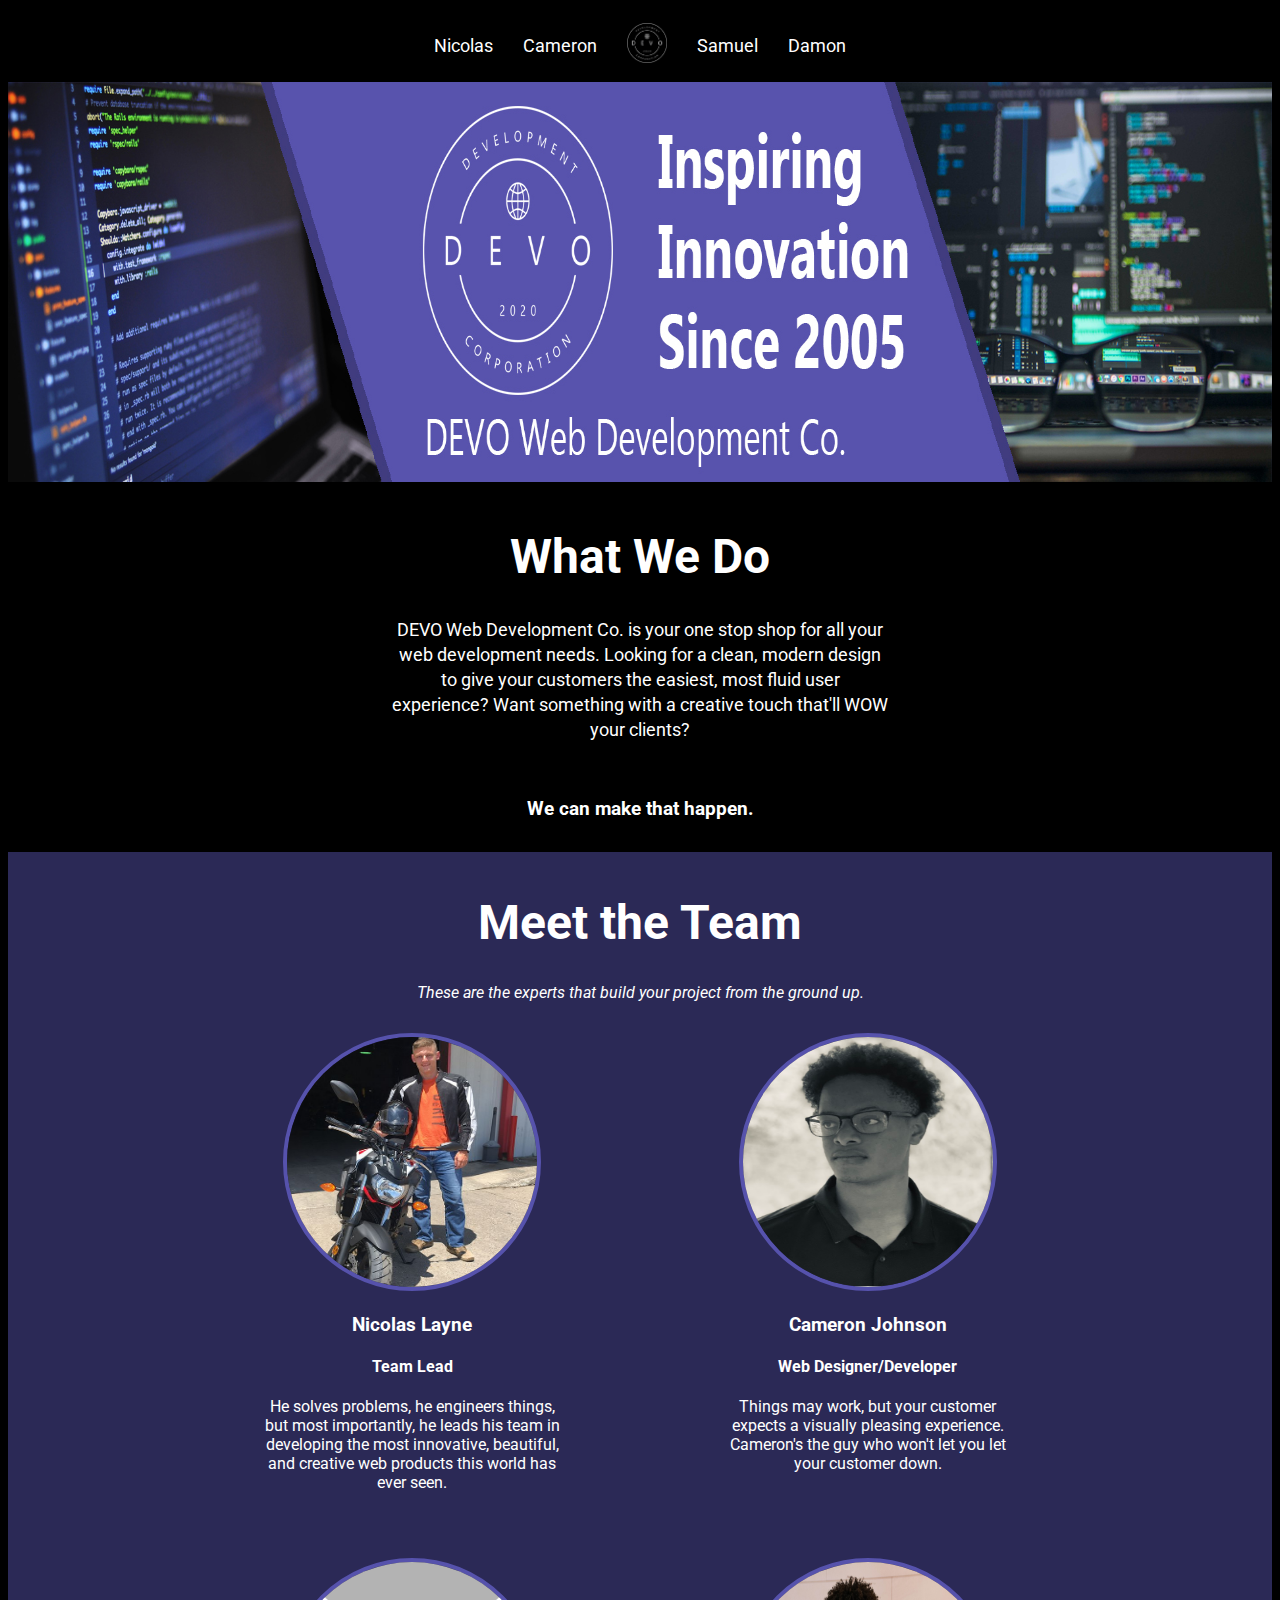
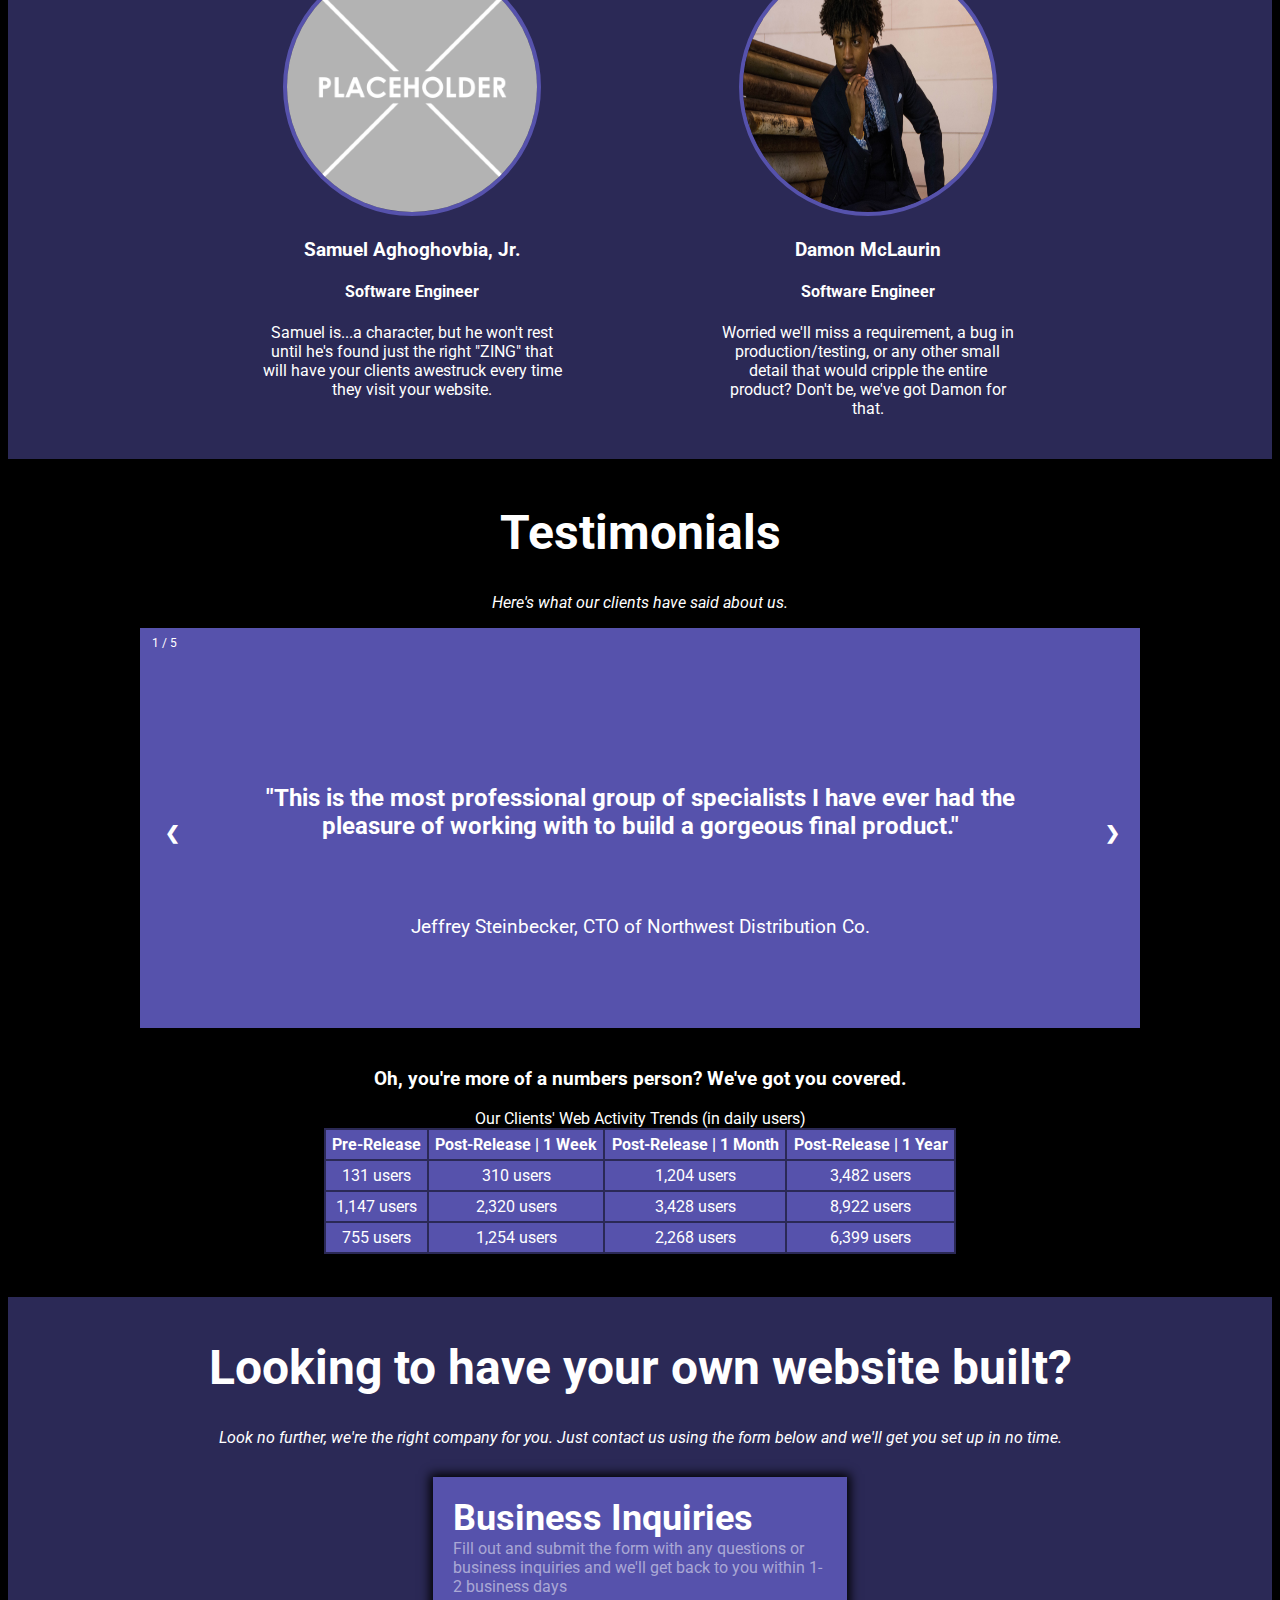
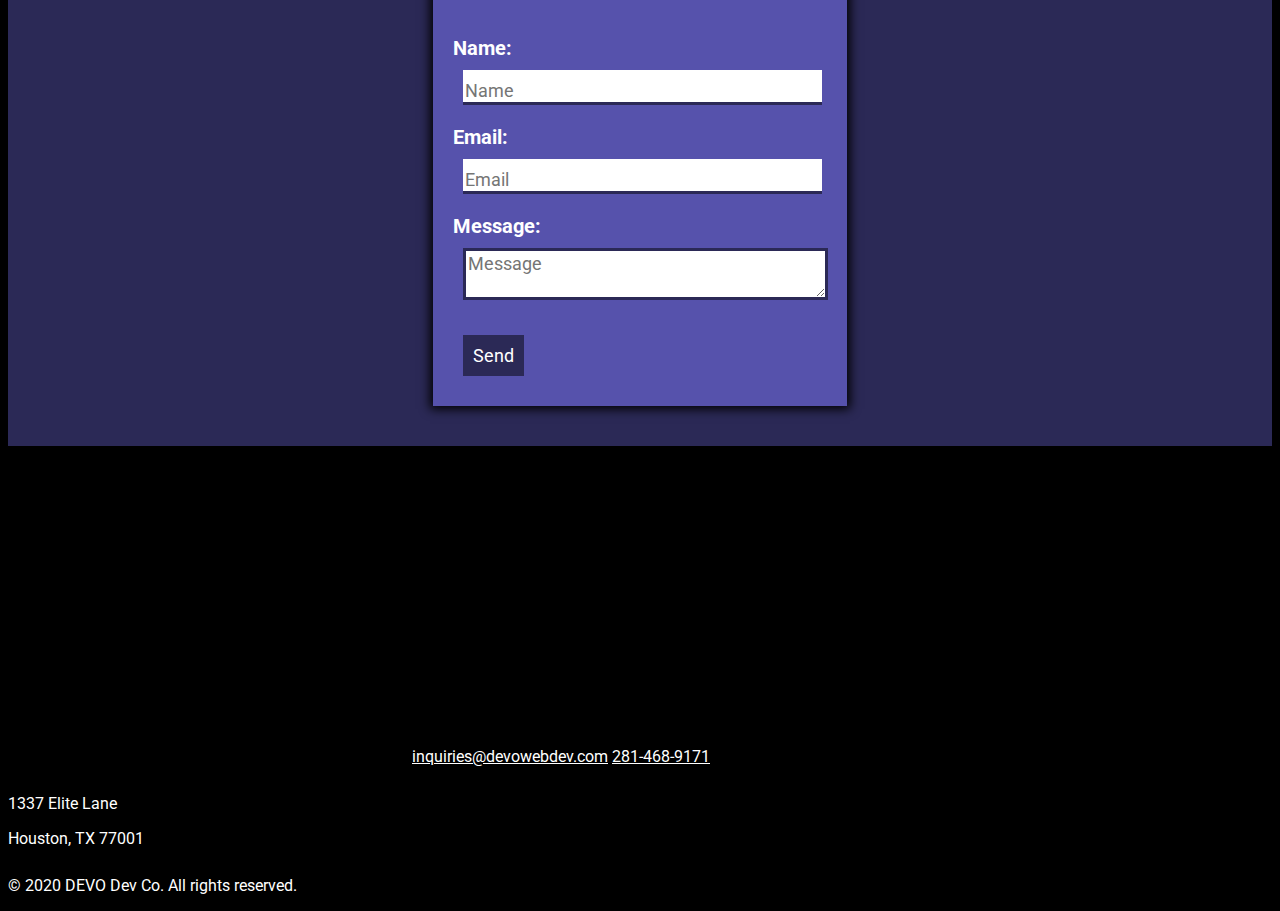
==== index.html @ 8f757e5f "Update index.html" ====
<!DOCTYPE html>
<html lang="en">
<head>
	<title>DEVO Dev Co. | Team 1</title>
	<meta charset="UTF-8">
	<meta name="description" content="Team 1's website">
	<meta name="author" content="Team 1">
	<link rel="icon" href="resources/images/icon16x16.png">
	<meta name="viewport" content="width=device-width, initial-scale=1.0">
	<link href="https://fonts.googleapis.com/css?family=Roboto&display=swap" rel="stylesheet">
	<link rel="stylesheet" href="stylesheets/indexStylesheet.css">
</head>
<body>
	<nav>
		<ul>
			<li><a href="nicsPage.html">Nicolas</a></li>
			<li><a href="cameronsPage.html">Cameron</a></li>
			<li><a href="index.html"><img src="resources/images/devoLogo.png" height="40" alt="Devo Logo"></a></li>
			<li><a href="samuelsPage.html">Samuel</a></li>
			<li><a href="damonsPage.html">Damon</a></li>
		</ul>
	</nav>

	<header>
		<img src="resources/images/header.jpg" height="400" width="100%" alt="Header background image">
	</header>
	
	<div id="aboutUs">
		<h1 class="aboutText">What We Do</h1>
		<p class="aboutText" style="line-height: 25px; font-size: 18px;">DEVO Web Development Co. is your one stop shop for all your web
			development needs. Looking for a clean, modern design to give
			your customers the easiest, most fluid user experience? Want
			something with a creative touch that'll WOW your clients?
		</p>
		<br>
		<h3 class="aboutText">We can make that happen.</h3>
	</div>

	<div id="theTeam">
		<h1>Meet the Team</h1>
		<p><i>These are the experts that build your project from the ground up.</i></p>

		<div id="teamBox">
			<a href="nicsPage.html">
				<div class="teamGroup">
					<img class="teamMemberPic" src="resources/images/nicPic.png" height="250" width="250" alt="Team member photo">
					<h3>Nicolas Layne</h3>
					<h4>Team Lead</h4>
					<p>He solves problems, he engineers things,
						but most importantly, he leads his team
						in developing the most innovative, beautiful,
						and creative web products this world has ever seen.
					</p>
				</div>
			</a>
			<a href="cameronsPage.html">
				<div class="teamGroup">
					<img class="teamMemberPic" src="resources/images/cam.png" height="250" width="250" alt="Team member photo">
					<h3>Cameron Johnson</h3>
					<h4>Web Designer/Developer</h4>
					<p>Things may work, but your customer
						expects a visually pleasing experience.
						Cameron's the guy who won't let you let
						your customer down.
					</p>
				</div>
			</a>
			<a href="samuelsPage.html">
				<div class="teamGroup">
					<img class="teamMemberPic" src="resources/images/placeholderIMG.png" height="250" width="250" alt="Team member photo">
					<h3>Samuel Aghoghovbia, Jr.</h3>
					<h4>Software Engineer</h4>
					<p>Samuel is...a character, but he won't
						rest until he's found just the right
						"ZING" that will have your clients 
						awestruck every time they visit your
						website.
					</p>
				</div>
			</a>
			<a href="damonsPage.html">
				<div class="teamGroup">
					<img class="teamMemberPic" src="resources/images/damonPic.JPG" height="250" width="250" alt="Team member photo">
					<h3>Damon McLaurin</h3>
					<h4>Software Engineer</h4>
					<p>Worried we'll miss a requirement, a bug
						in production/testing, or any other small
						detail that would cripple the entire product? 
						Don't be, we've got Damon for that.
					</p>
				</div>
			</a>
		</div>
	</div>

	<div id="testimonials">
		<h1>Testimonials</h1>
		<p><i>Here's what our clients have said about us.</i></p>

		<div class="slideshow-container">
			<!-- Testimonial Slides -->
			<div class="mySlides fade">
				<div class="numbertext">1 / 5</div> 
				<p class="reviewText">
					"This is the most professional group of
					specialists I have ever had the pleasure of
					working with to build a gorgeous final product."
				</p>
				<h3 class="reviewName">Jeffrey Steinbecker, CTO of Northwest Distribution Co.</h3>
			</div>
		  
			<div class="mySlides fade">
				<div class="numbertext">2 / 5</div>
				<p class="reviewText">
				"It was an absolute pleasure working with them! Our
				new website launch could not have been more successful!"
				</p>
			<h3 class="reviewName">Rebecca Smith, Buc-ee's GM</h3>
			</div>
		  
			<div class="mySlides fade">
				<div class="numbertext">3 / 5</div>
				<p class="reviewText">
					"FACT. This company knows how to build a website better than I know beets, and I know beets."
				</p>
				<h3 class="reviewName">Dwight Schrute, Assistant to the Regional Manager @ Dunder Mifflin</h3>
			</div>

			<div class="mySlides fade">
				<div class="numbertext">4 / 5</div>
				<p class="reviewText">
					"They were able to capture the true spirit and essence of my
					restaurant and transfer that into my website. I could not have
					asked for a better result!"
				</p>
				<h3 class="reviewName">Johnathan Baker, CEO of Ultra Fine Cuisine</h3>
			</div>
		  
			<div class="mySlides fade">
				<div class="numbertext">5 / 5</div>
				<p class="reviewText">
					"The website worked perfectly upon delivery and
					still seems to be charging strong so these guys
					really know what they're doing and could not have
					been more professional and thorough in the development 
					process."
				</p>
				<h3 class="reviewName">Daniel Hightower, Hyper Energy Co. Supervisor</h3>
			</div>

			<!-- Next and previous buttons -->
			<a class="prev" onclick="plusSlides(-1)">&#10094;</a>
			<a class="next" onclick="plusSlides(1)">&#10095;</a>
		</div>

		<h3>Oh, you're more of a numbers person? We've got you covered.</h3>
		<table>
			<caption>Our Clients' Web Activity Trends (in daily users)</caption>
			<tr>
				<th>Pre-Release</th>
				<th>Post-Release | 1 Week</th>
				<th>Post-Release | 1 Month</th>
				<th>Post-Release | 1 Year</th>
			</tr>
			<tr>
				<td>131 users</td>
				<td>310 users</td>
				<td>1,204 users</td>
				<td>3,482 users</td>
			</tr>
			<tr>
				<td>1,147 users</td>
				<td>2,320 users</td>
				<td>3,428 users</td>
				<td>8,922 users</td>
			</tr>
			<tr>
				<td>755 users</td>
				<td>1,254 users</td>
				<td>2,268 users</td>
				<td>6,399 users</td>
			</tr>
		</table>
	</div>

	<div id="busInquiries">
		<h1>Looking to have your own website built?</h1>
		<p><i>Look no further, we're the right company for you. Just
			contact us using the form below and we'll get you set up
			in no time.</i>
		</p>

		<form action="https://formspree.io/xzbabkny" method="POST">
			<h2>Business Inquiries</h2>
			<p>Fill out and submit the form with any questions or business inquiries
				and we'll get back to you within 1-2 business days
			</p>
			<label>Name: <input type="text" id="nameInput" placeholder="Name" name="name"></label>
			<label>Email: <input type="Email" id="emailInput" placeholder="Email" name="_replyto"></label>
			<label>Message: <textarea id="msgInput" placeholder="Message" name="message"></textarea></label>
			<button type="submit" id="submitBn">Send</button>
		</form>
	</div>
	<p><iframe src="https://www.google.com/maps/embed?pb=!1m18!1m12!1m3!1d13853.057059604153!2d-95.37875477396103!3d29.76999926172561!2m3!1f0!2f0!3f0!3m2!1i1024!2i768!4f13.1!3m3!1m2!1s0x8640bf33fe664613%3A0xa4f05f17bbf35a02!2sHouston%2C%20TX!5e0!3m2!1sen!2sus!4v1587263944817!5m2!1sen!2sus" width="400" height="300" frameborder="0" style="border:0;" allowfullscreen="" aria-hidden="false" tabindex="0"></iframe>
	</p?
		

	<footer>
		<a href="mailto:inquiries@devowebdev.com">inquiries@devowebdev.com</a>
		<a href="tel:000-000-000">281-468-9171</a>
		<p style="padding-top: 12px;">1337 Elite Lane</p>
		<p>Houston, TX 77001</p>
		<p style="padding-top: 12px;">© 2020 DEVO Dev Co. All rights reserved.</p>
	</footer>


	<script type="text/javascript" src="testimonialScript.js"></script>
</body>
</html>
---- stylesheets/indexStylesheet.css ----
/* Homepage (index.html) stylesheet */

* {
	font-family: 'Roboto', sans-serif;
	color: white;
}

body {
	background-color: black;
}

h1 {
	font-size: 48px;
}

nav ul {
	list-style-type: none;
	margin: 0;
    padding: 0;
	overflow: hidden;
	display: flex;
  	align-items: center;
  	justify-content: center;
	background-color: black;
	box-shadow: 0 8px 6px -6px black;
}

nav ul li {
	float: left;
	margin: 0;
	padding: 0;
}

nav ul li a {
	display: block;
	text-decoration: none;
    text-align: center;
    color: white;
	padding: 15px;
	margin: 0;
	font-size: 18px;
	transition: 0.2s ease;
}

nav ul li a:hover {
	color: white;
	background-color: #2b2956;
}

#aboutUs {
	padding: 10px;
	text-align: center;
}

.aboutText {
	width: 40%;
	margin-left: auto;
	margin-right: auto;
}

#theTeam {
	padding: 10px;
	text-align: center;
	border-top: 3px solid black;
	background-color: #2b2956;
}

#teamBox {
	display: grid;
	grid-template-columns: auto auto;
	grid-gap: 20px;
	justify-content: space-evenly;
	width: 80%;
	margin-left: auto;
	margin-right: auto;
}

#teamBox a {
	text-decoration: none;
}

.teamGroup {
	padding: 15px;
	width: 300px;
	transition: 0.4s ease;
}

.teamGroup:hover {
	background-color: #5652ac;
	box-shadow: 0 0px 10px 3px black;
}

.teamMemberPic {
	border-radius: 50%;
	border: 4px solid #5652ac;
}

#testimonials {
	padding-top: 10px;
	padding-bottom: 40px;
	text-align: center;
	border-top: 3px solid black;
}

/* Slideshow container */
.slideshow-container {
  position: relative;
  margin: auto;
  box-sizing: border-box;
  max-width: 1000px;
  margin-bottom: 40px;
}

/* Hide the images by default */
.mySlides {
  display: none;
  background-color: #5652ac;
  height: 400px;
  width: 100%;
}

/* Next & previous buttons */
.prev, .next {
  cursor: pointer;
  position: absolute;
  top: 50%;
  left: 0;
  width: 32px;
  margin-top: -22px;
  padding: 16px;
  color: white;
  font-weight: bold;
  font-size: 18px;
  transition: 0.6s ease;
  border-radius: 0 3px 3px 0;
  user-select: none;
}

.next {
  left: 94%;
  border-radius: 3px 0 0 3px;
}

.prev:hover, .next:hover {
  background-color: rgba(0,0,0,0.8);
}

/* Number text (1/5 etc) */
.numbertext {
  font-size: 12px;
  padding: 8px 12px;
  position: absolute;
  top: 0;
}

/* Fading animation */
.fade {
  -webkit-animation-name: fade;
  -webkit-animation-duration: 1.5s;
  animation-name: fade;
  animation-duration: 1.5s;
}

@-webkit-keyframes fade {
  from {opacity: .4}
  to {opacity: 1}
}

@keyframes fade {
  from {opacity: .4}
  to {opacity: 1}
}

.reviewText {
	position: absolute;
	top: 40%;
	left: 50%;
	transform: translate(-50%, -50%);
	font-size: 24px;
	width: 80%;
	font-weight: bold;
}

.reviewName {
	position: absolute;
	top: 70%;
	left: 50%;
	transform: translate(-50%, -50%);
	font-weight: normal;
}

table {
	background-color: #5652ac;
	margin-left: auto;
	margin-right: auto;
	width: 50%;
}

table, th, td {
	border: 2px solid #2b2956;
	border-collapse: collapse;
}

th, td {
	padding: 5px;
}

#busInquiries {
	padding: 10px;
	text-align: center;
	border-top: 3px solid black;
	background-color: #2b2956;
}

form {
	background-color: #5652ac;
	padding: 20px;
	width: 30%;
	margin-right: auto;
	margin-left: auto;
	margin-top: 30px;
	margin-bottom: 30px;
	box-shadow: 0 0px 10px 3px black;
	text-align: left;
}

form h2 {
	font-size: 36px; 
	padding-bottom: 0px;
	margin-bottom: 0px;
	margin-top: 0px;
}

form p {
	padding-top: 0px;
	margin-top: 0px;
	color: #aaa8d5;
	margin-bottom: 40px;
}

label {
	font-weight: bold;
	font-size: 20px;
	color: white;
}

#nameInput {
	border: none;
	border-bottom: 3px solid #2b2956;
	margin: 10px;
	margin-bottom: 20px;
	padding-top: 10px;
	padding-left: 2px;
	font-size: 18px;
	width: 95%;
	color: black;
}


#emailInput {
	border: none;
	border-bottom: 3px solid #2b2956;
	margin: 10px;
	margin-bottom: 20px;
	padding-top: 10px;
	padding-left: 2px;
	font-size: 18px;
	width: 95%;
	color: black;
}

#nameInput:focus, #emailInput:focus {
	border-color: #aaa8d5;
}

#msgInput {
	border: 3px solid #2b2956;
	margin: 10px;
	margin-bottom: 20px;
	resize: vertical;
	width: 95%;
	font-size: 18px;
	color: black;
}

#msgInput:focus {
	border-color: #aaa8d5;
}

#submitBn {
	margin: 10px;
	cursor: pointer;
	border: none;
	background-color: #2b2956;
	padding: 10px;
	font-size: 18px;
	color: white;
}

#submitBn:hover {
	background-color: #aaa8d5;
}

footer {
	background-color: #5652ac;
	text-align: center;
	padding: 10px;
}

footer a {
	text-decoration: none;
	color: white;;
	padding: 10px;
}

footer a:hover {
	color: lightgrey;
}

footer p {
	color: white;
	margin: 0;
	padding: 2px;
}
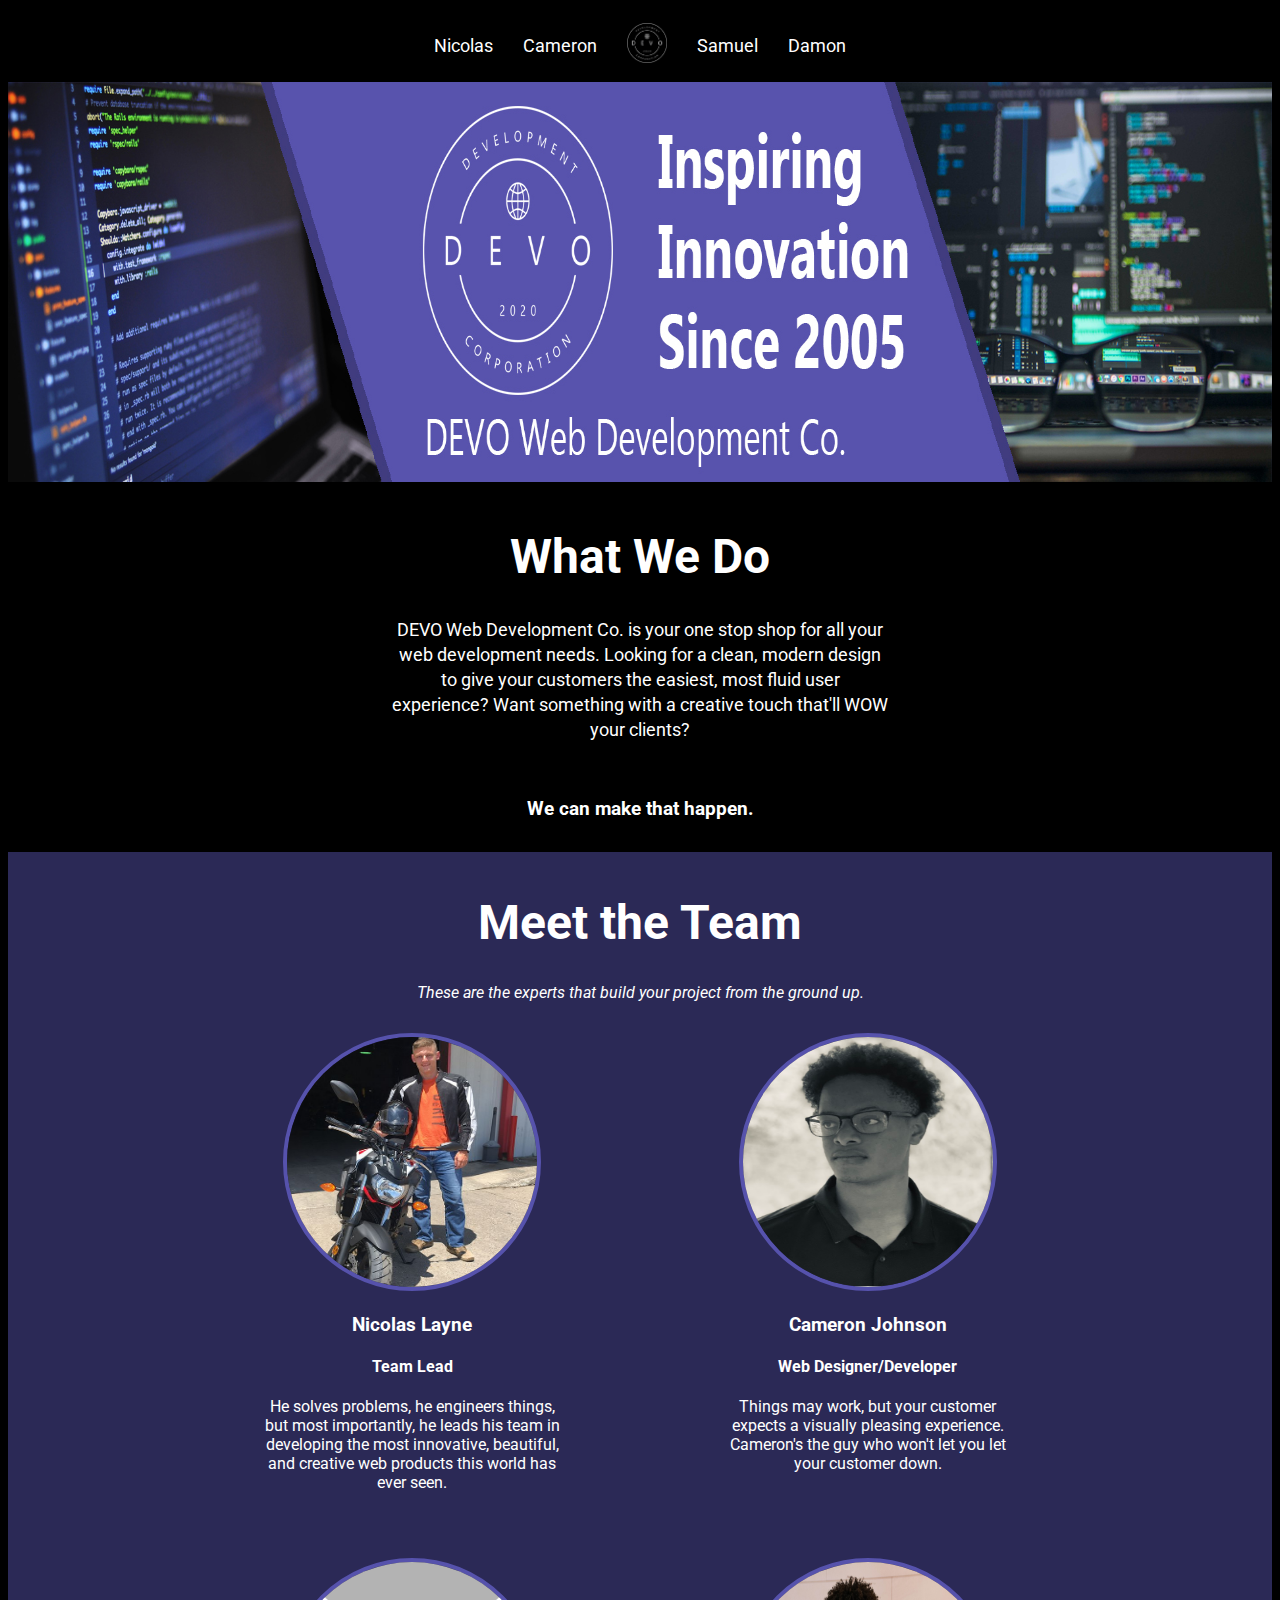
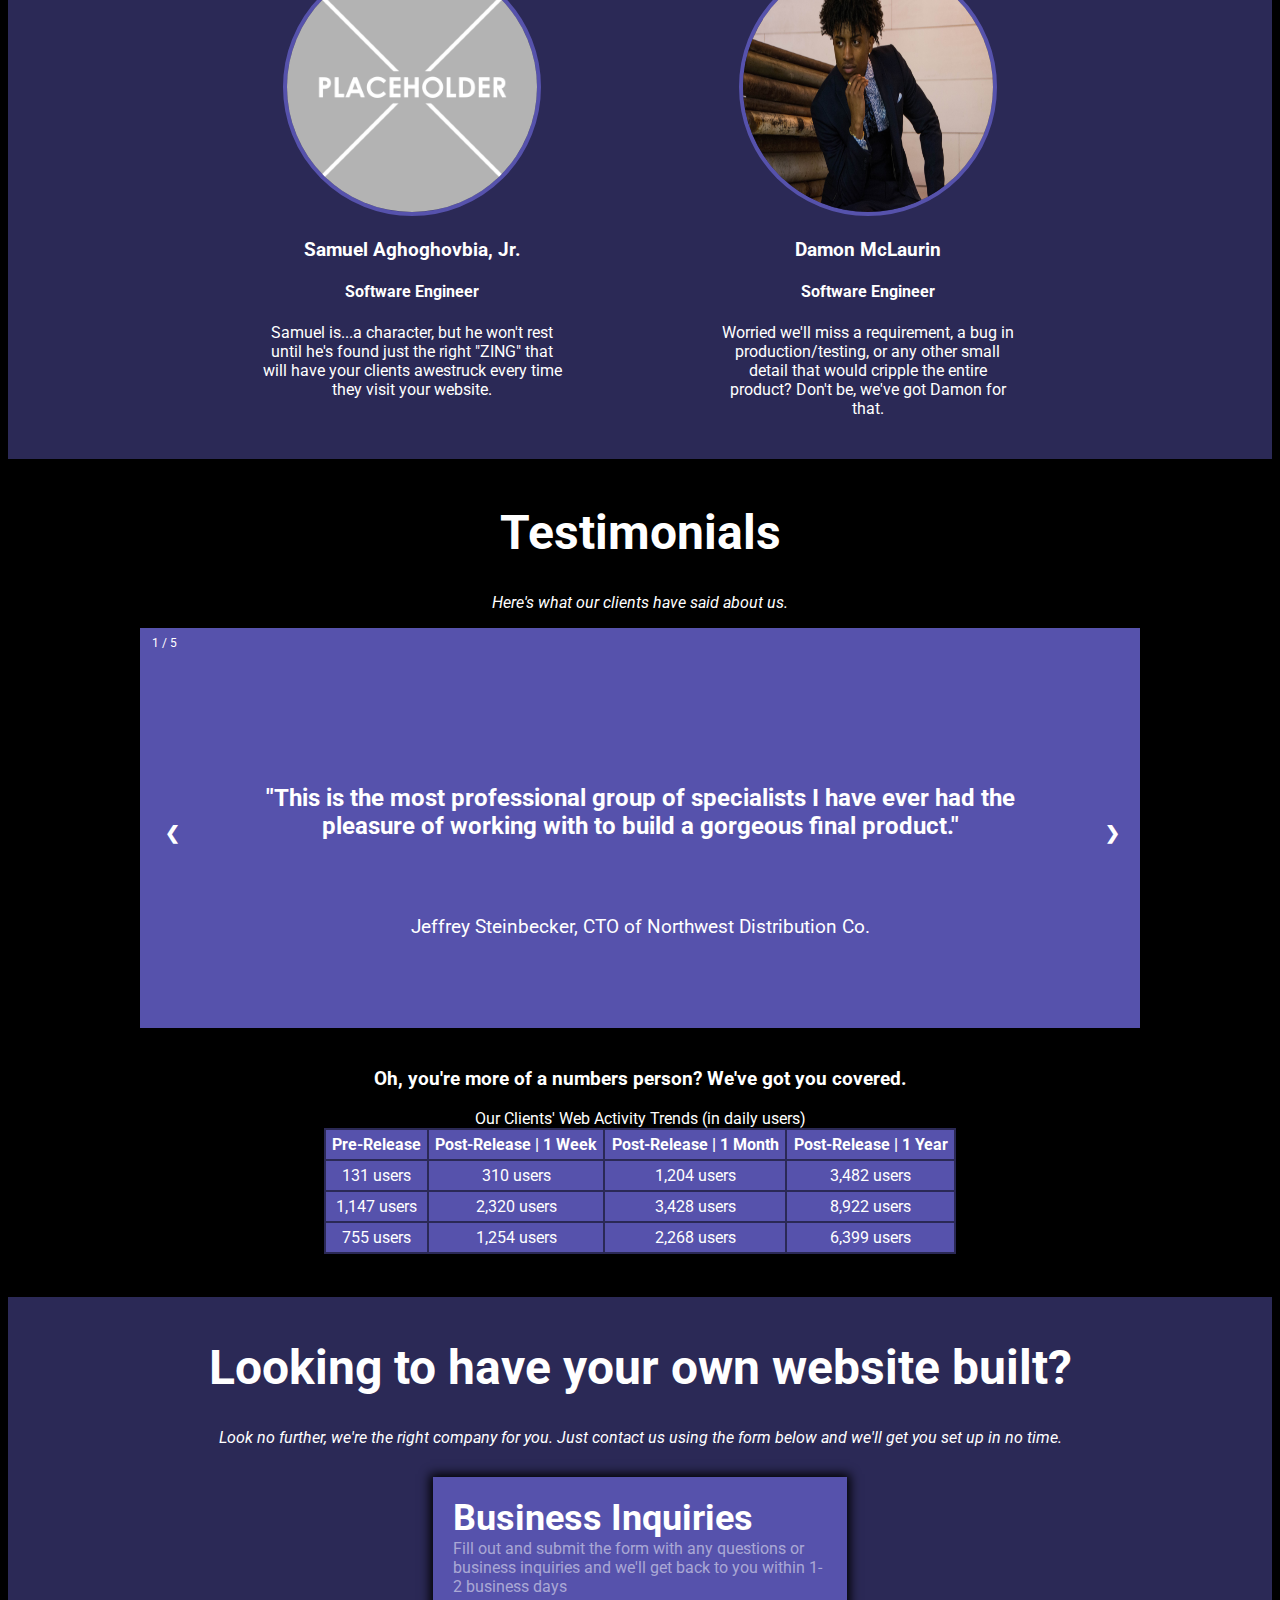
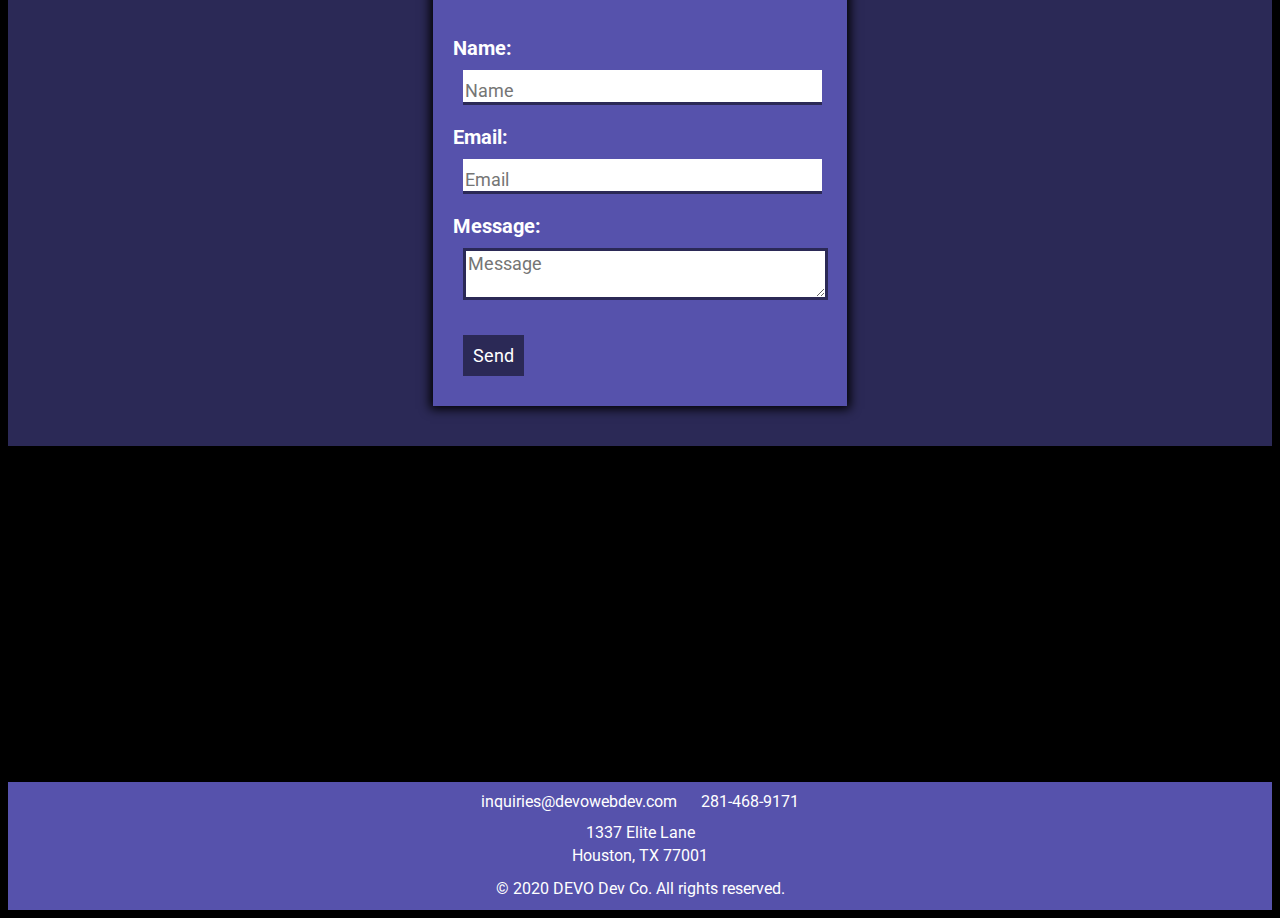
==== commit 66a88396: "Update index.html" ====
--- a/index.html
+++ b/index.html
@@ -201,8 +201,10 @@
 			<button type="submit" id="submitBn">Send</button>
 		</form>
 	</div>
-	<p><iframe src="https://www.google.com/maps/embed?pb=!1m18!1m12!1m3!1d13853.057059604153!2d-95.37875477396103!3d29.76999926172561!2m3!1f0!2f0!3f0!3m2!1i1024!2i768!4f13.1!3m3!1m2!1s0x8640bf33fe664613%3A0xa4f05f17bbf35a02!2sHouston%2C%20TX!5e0!3m2!1sen!2sus!4v1587263944817!5m2!1sen!2sus" width="400" height="300" frameborder="0" style="border:0;" allowfullscreen="" aria-hidden="false" tabindex="0"></iframe>
-	</p?
+	
+	<p>
+		<iframe src="https://www.google.com/maps/embed?pb=!1m18!1m12!1m3!1d13853.057059604153!2d-95.37875477396103!3d29.76999926172561!2m3!1f0!2f0!3f0!3m2!1i1024!2i768!4f13.1!3m3!1m2!1s0x8640bf33fe664613%3A0xa4f05f17bbf35a02!2sHouston%2C%20TX!5e0!3m2!1sen!2sus!4v1587263944817!5m2!1sen!2sus" width="400" height="300" frameborder="0" style="border:0;" allowfullscreen="" aria-hidden="false" tabindex="0"></iframe>
+	</p>
 		
 
 	<footer>
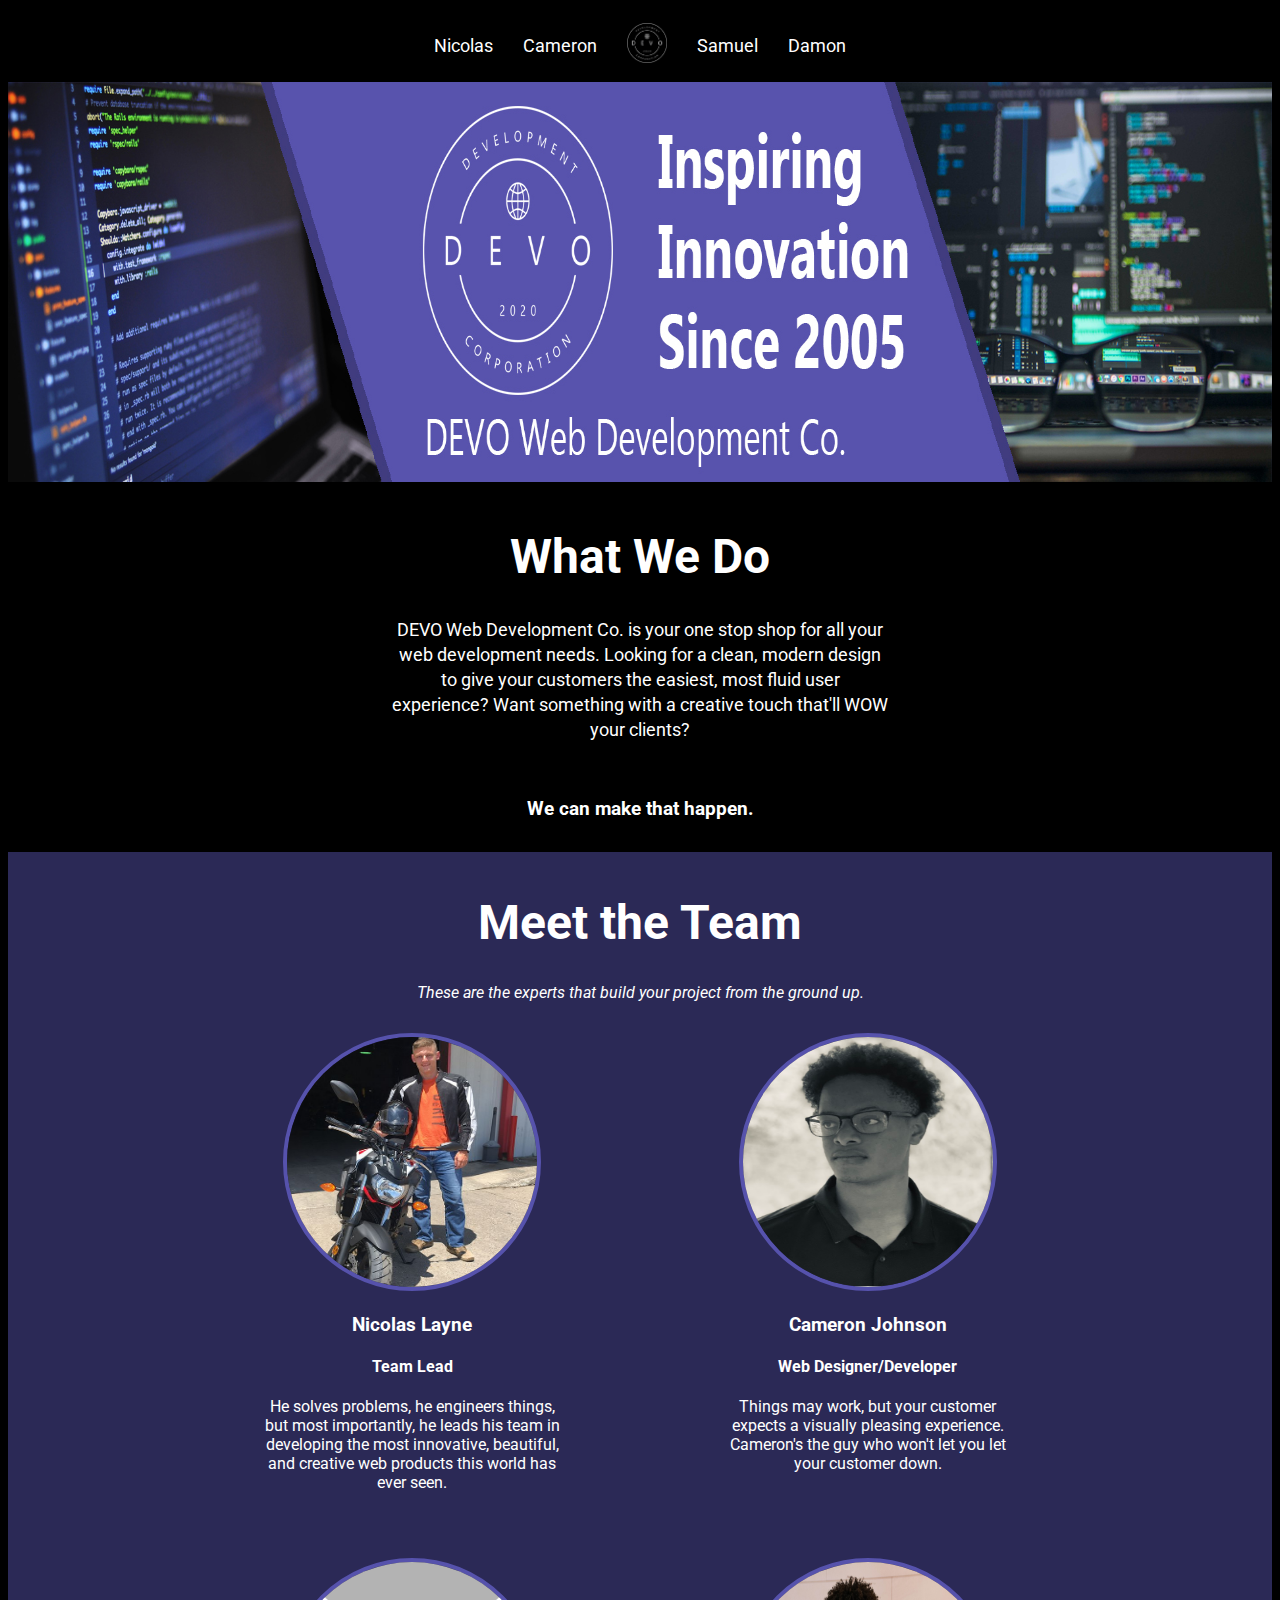
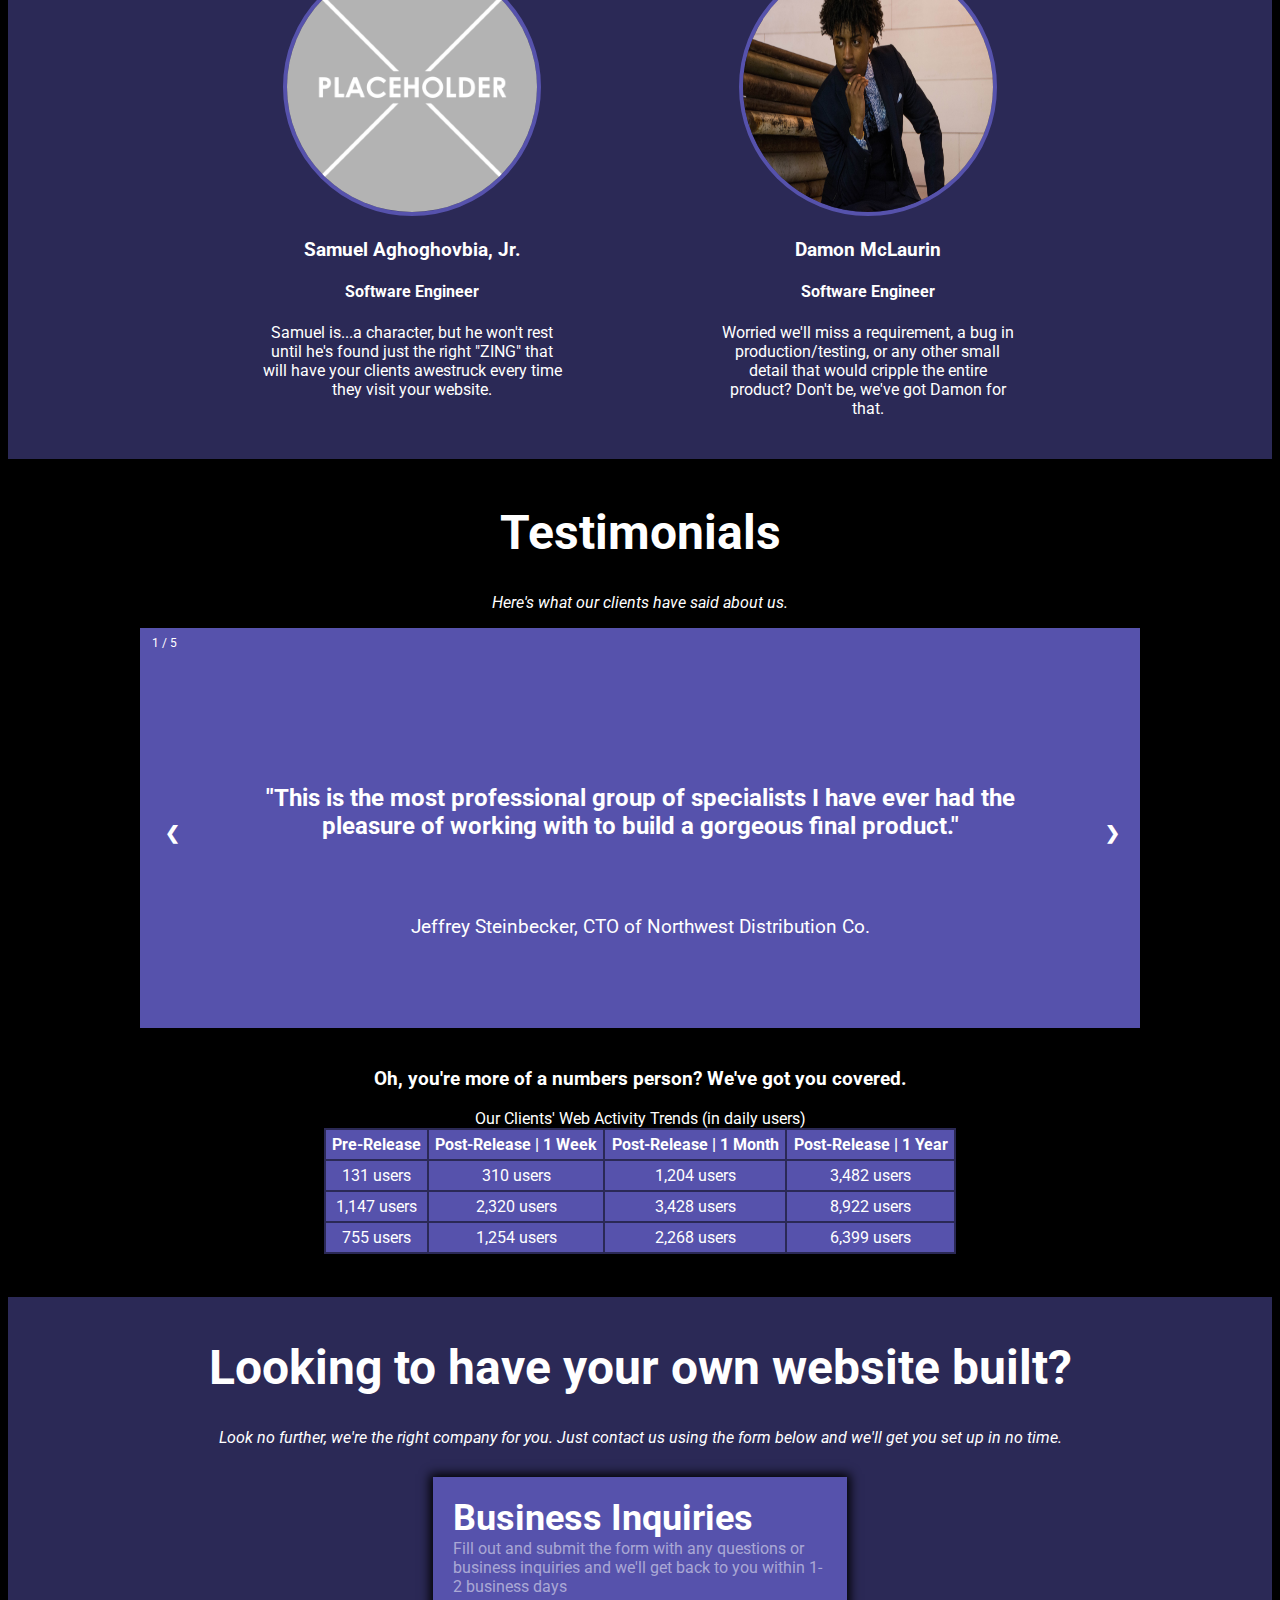
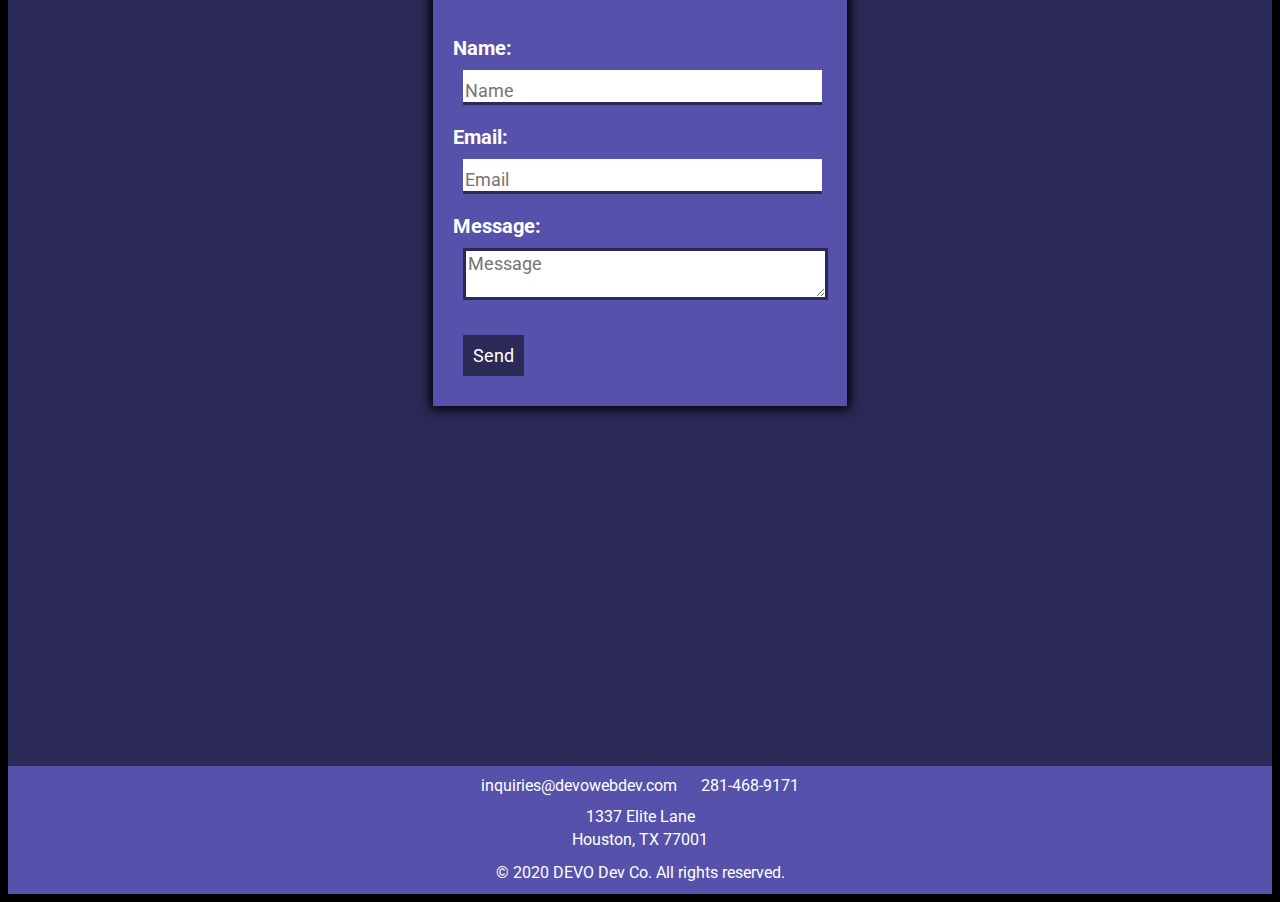
==== commit 3c5e9875: "Update index.html" ====
--- a/index.html
+++ b/index.html
@@ -200,11 +200,12 @@
 			<label>Message: <textarea id="msgInput" placeholder="Message" name="message"></textarea></label>
 			<button type="submit" id="submitBn">Send</button>
 		</form>
-	</div>
-	
 	<p>
 		<iframe src="https://www.google.com/maps/embed?pb=!1m18!1m12!1m3!1d13853.057059604153!2d-95.37875477396103!3d29.76999926172561!2m3!1f0!2f0!3f0!3m2!1i1024!2i768!4f13.1!3m3!1m2!1s0x8640bf33fe664613%3A0xa4f05f17bbf35a02!2sHouston%2C%20TX!5e0!3m2!1sen!2sus!4v1587263944817!5m2!1sen!2sus" width="400" height="300" frameborder="0" style="border:0;" allowfullscreen="" aria-hidden="false" tabindex="0"></iframe>
 	</p>
+	</div>
+	
+	
 		
 
 	<footer>
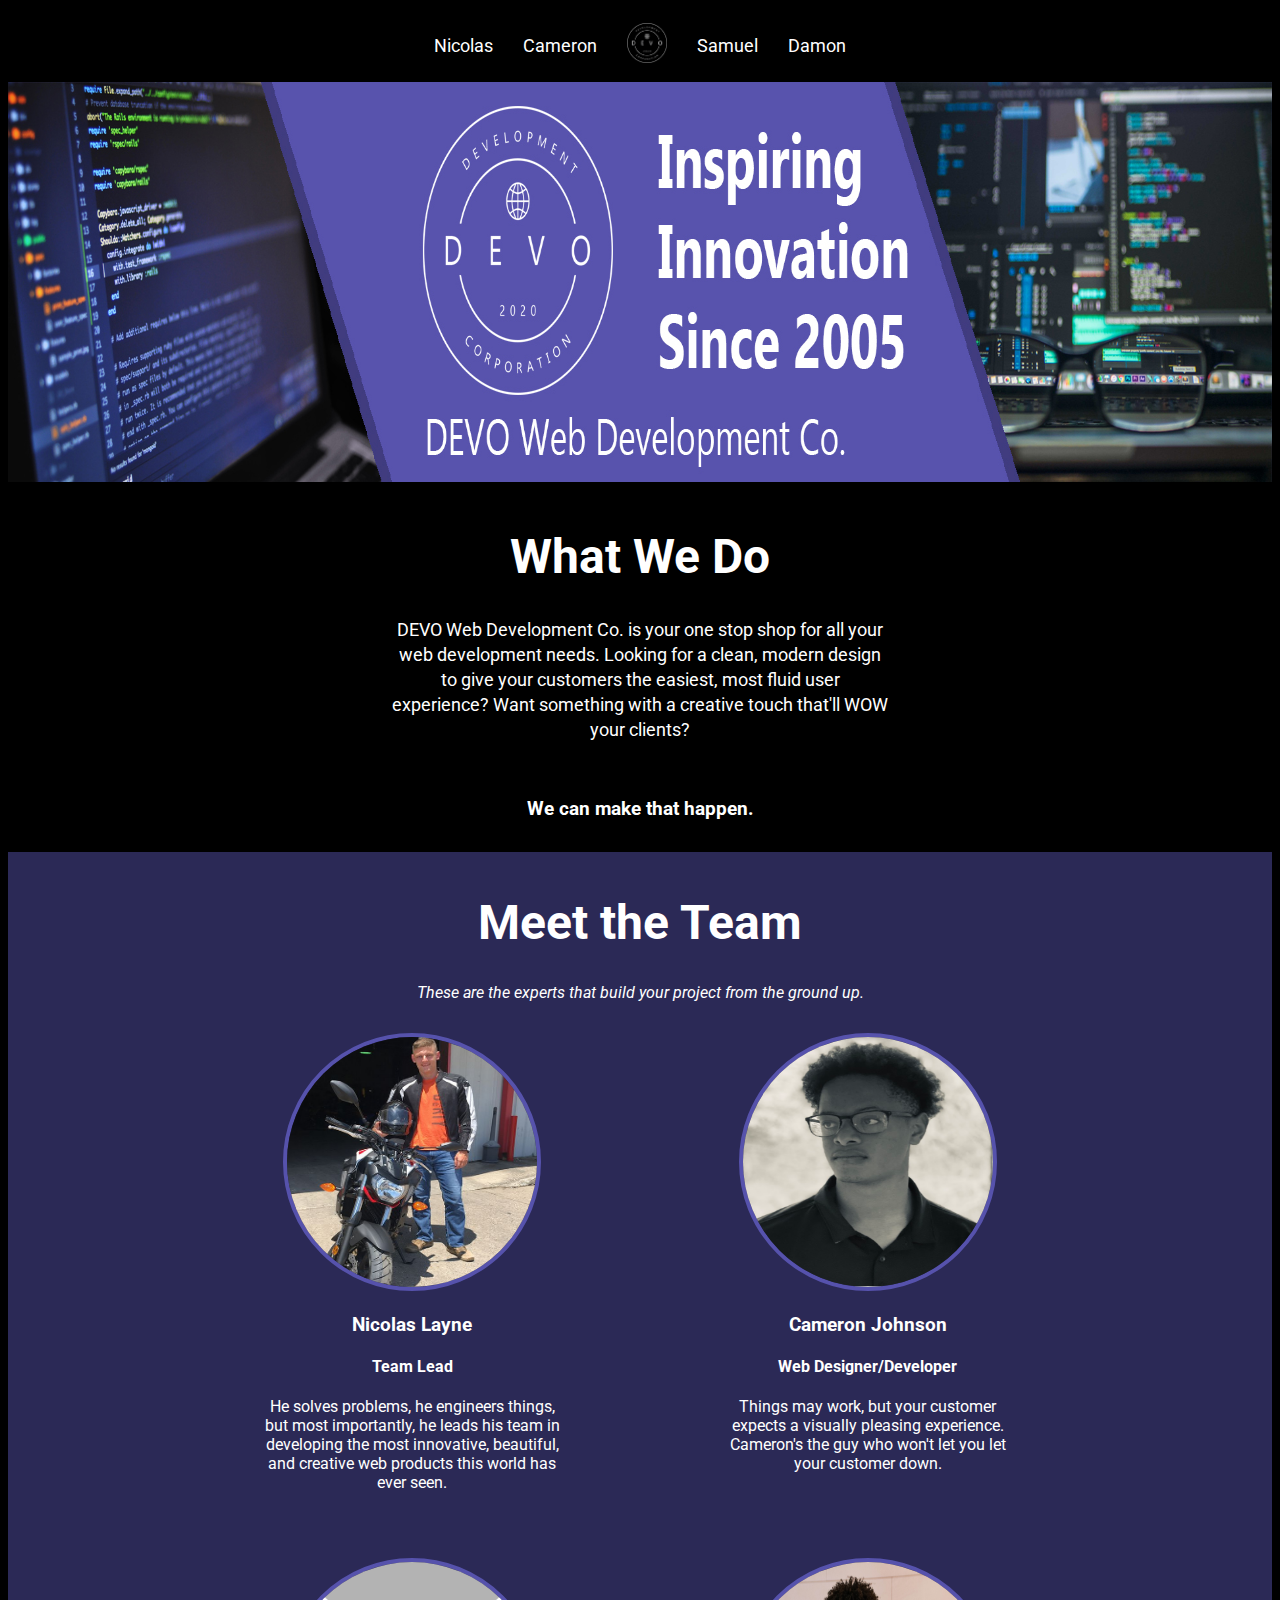
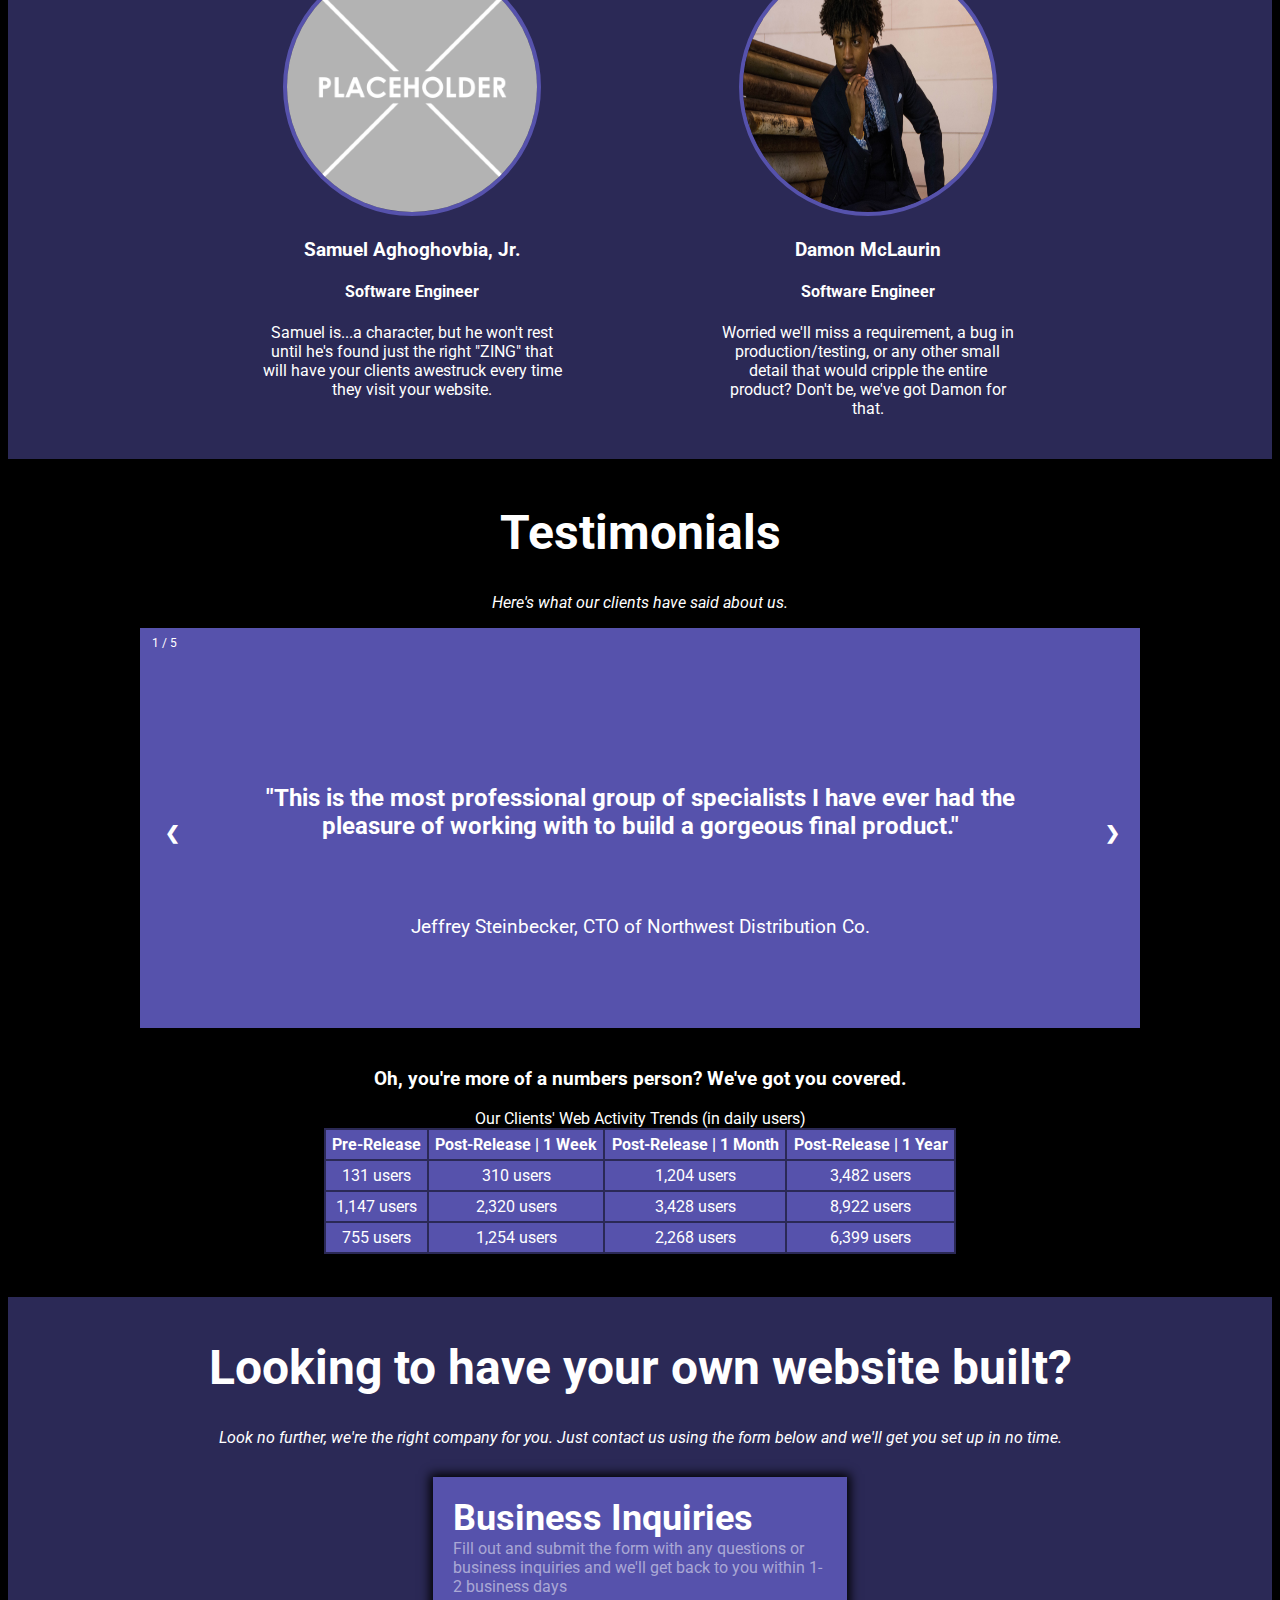
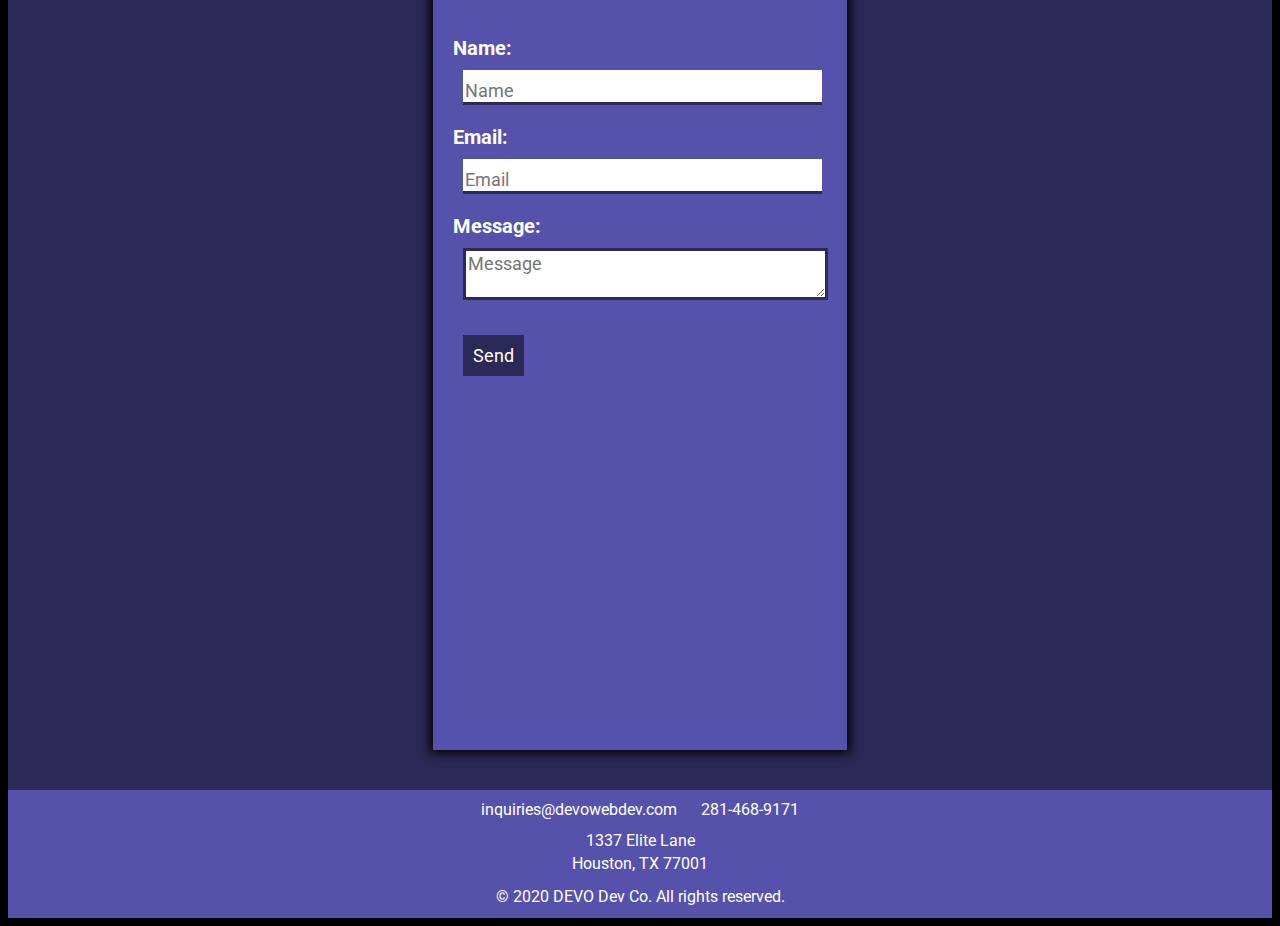
==== commit f81909ba: "Update index.html" ====
--- a/index.html
+++ b/index.html
@@ -199,10 +199,11 @@
 			<label>Email: <input type="Email" id="emailInput" placeholder="Email" name="_replyto"></label>
 			<label>Message: <textarea id="msgInput" placeholder="Message" name="message"></textarea></label>
 			<button type="submit" id="submitBn">Send</button>
+			<p>
+		<iframe src="https://www.google.com/maps/embed?pb=!1m18!1m12!1m3!1d13853.057059604153!2d-95.37875477396103!3d29.76999926172561!2m3!1f0!2f0!3f0!3m2!1i1024!2i768!4f13.1!3m3!1m2!1s0x8640bf33fe664613%3A0xa4f05f17bbf35a02!2sHouston%2C%20TX!5e0!3m2!1sen!2sus!4v1587263944817!5m2!1sen!2sus" width="400" height="300" frameborder="0" style="border:0;" allowfullscreen="" aria-hidden="false" tabindex="0"></iframe>
+			</p>
 		</form>
-	<p>
-		<iframe src="https://www.google.com/maps/embed?pb=!1m18!1m12!1m3!1d13853.057059604153!2d-95.37875477396103!3d29.76999926172561!2m3!1f0!2f0!3f0!3m2!1i1024!2i768!4f13.1!3m3!1m2!1s0x8640bf33fe664613%3A0xa4f05f17bbf35a02!2sHouston%2C%20TX!5e0!3m2!1sen!2sus!4v1587263944817!5m2!1sen!2sus" width="400" height="300" frameborder="0" style="border:0;" allowfullscreen="" aria-hidden="false" tabindex="0"></iframe>
-	</p>
+	
 	</div>
 	
 	
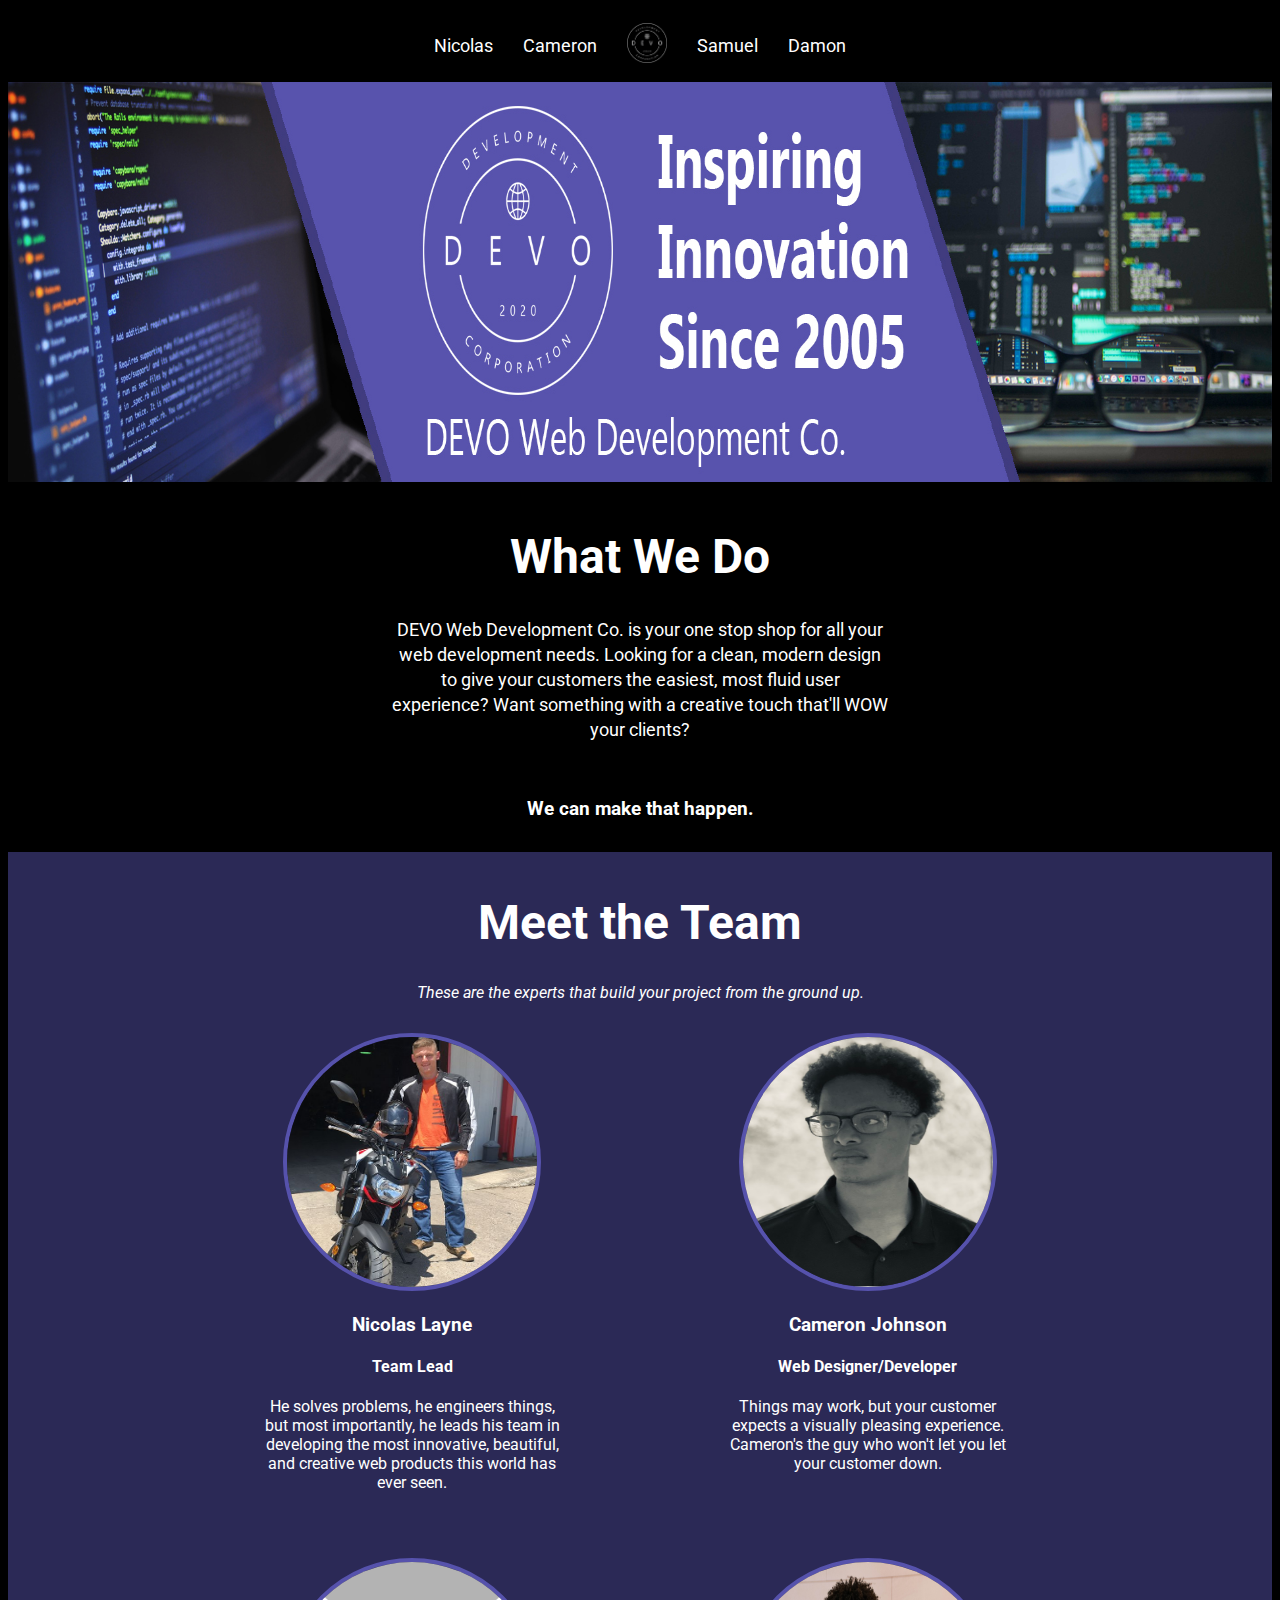
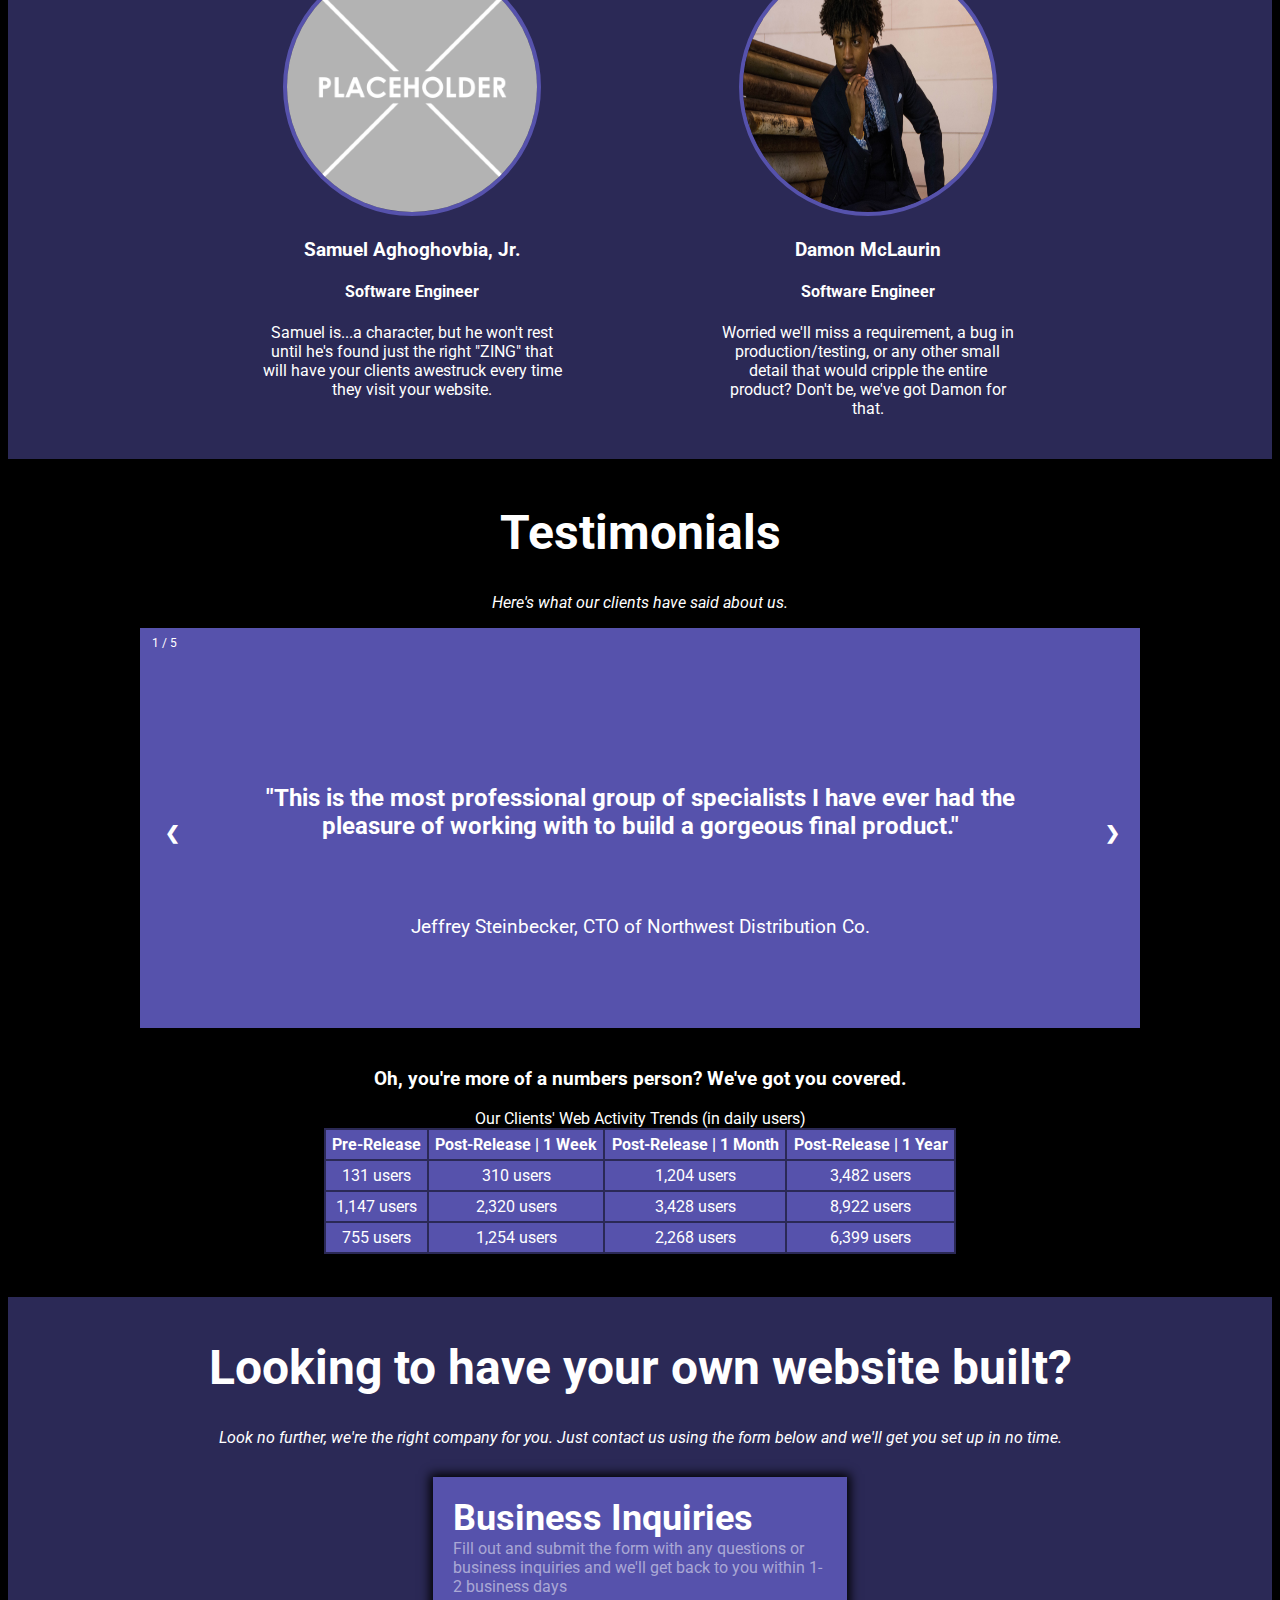
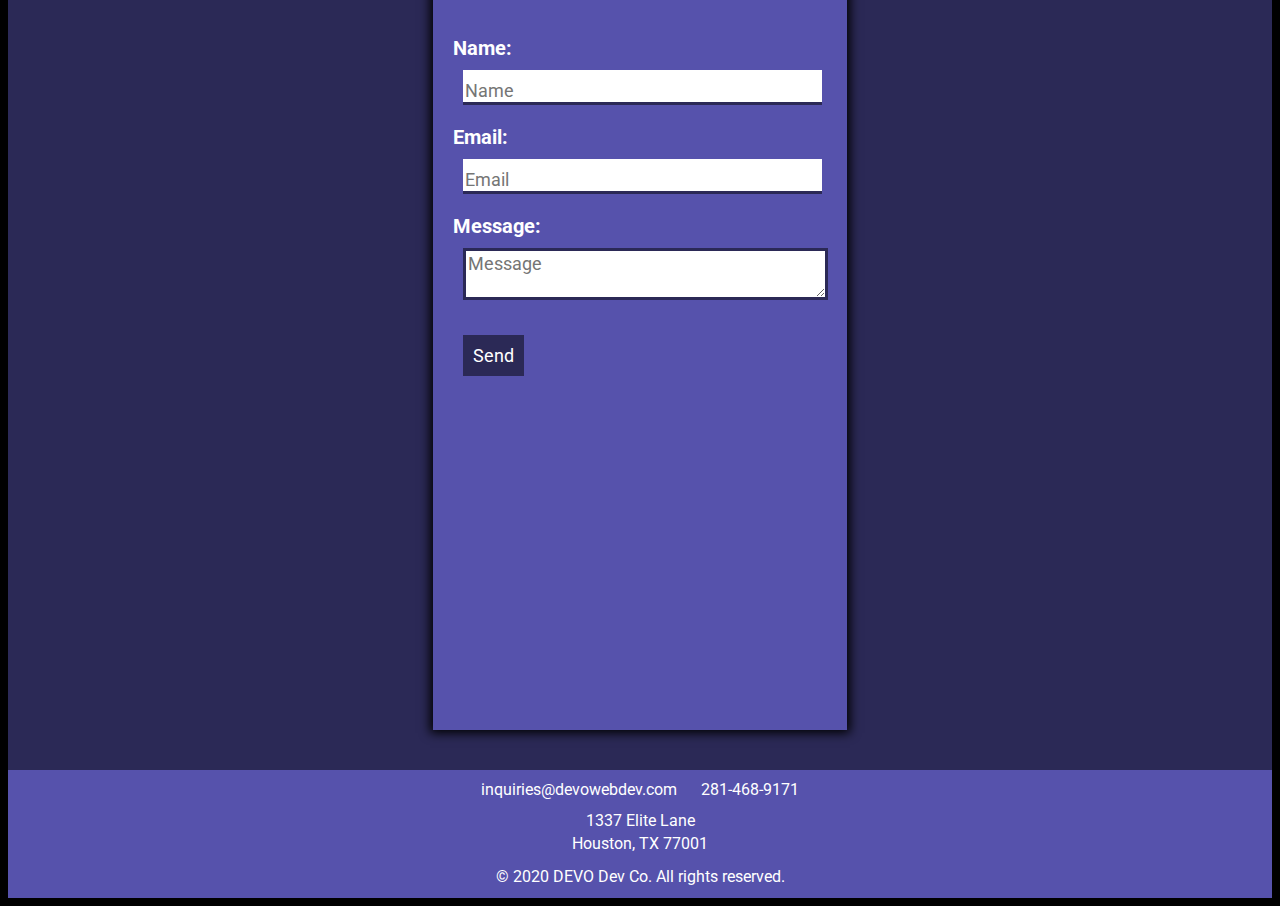
==== commit 4da29e88: "Updated google maps embed styling." ====
--- a/index.html
+++ b/index.html
@@ -199,7 +199,7 @@
 			<label>Email: <input type="Email" id="emailInput" placeholder="Email" name="_replyto"></label>
 			<label>Message: <textarea id="msgInput" placeholder="Message" name="message"></textarea></label>
 			<button type="submit" id="submitBn">Send</button>
-			<p>
+			<p id="iframe">
 		<iframe src="https://www.google.com/maps/embed?pb=!1m18!1m12!1m3!1d13853.057059604153!2d-95.37875477396103!3d29.76999926172561!2m3!1f0!2f0!3f0!3m2!1i1024!2i768!4f13.1!3m3!1m2!1s0x8640bf33fe664613%3A0xa4f05f17bbf35a02!2sHouston%2C%20TX!5e0!3m2!1sen!2sus!4v1587263944817!5m2!1sen!2sus" width="400" height="300" frameborder="0" style="border:0;" allowfullscreen="" aria-hidden="false" tabindex="0"></iframe>
 			</p>
 		</form>
--- a/stylesheets/indexStylesheet.css
+++ b/stylesheets/indexStylesheet.css
@@ -301,6 +301,12 @@
 	background-color: #aaa8d5;
 }
 
+#iframe {
+	text-align: center;
+	margin-top: 20px;
+	margin-bottom: 0px;
+}
+
 footer {
 	background-color: #5652ac;
 	text-align: center;
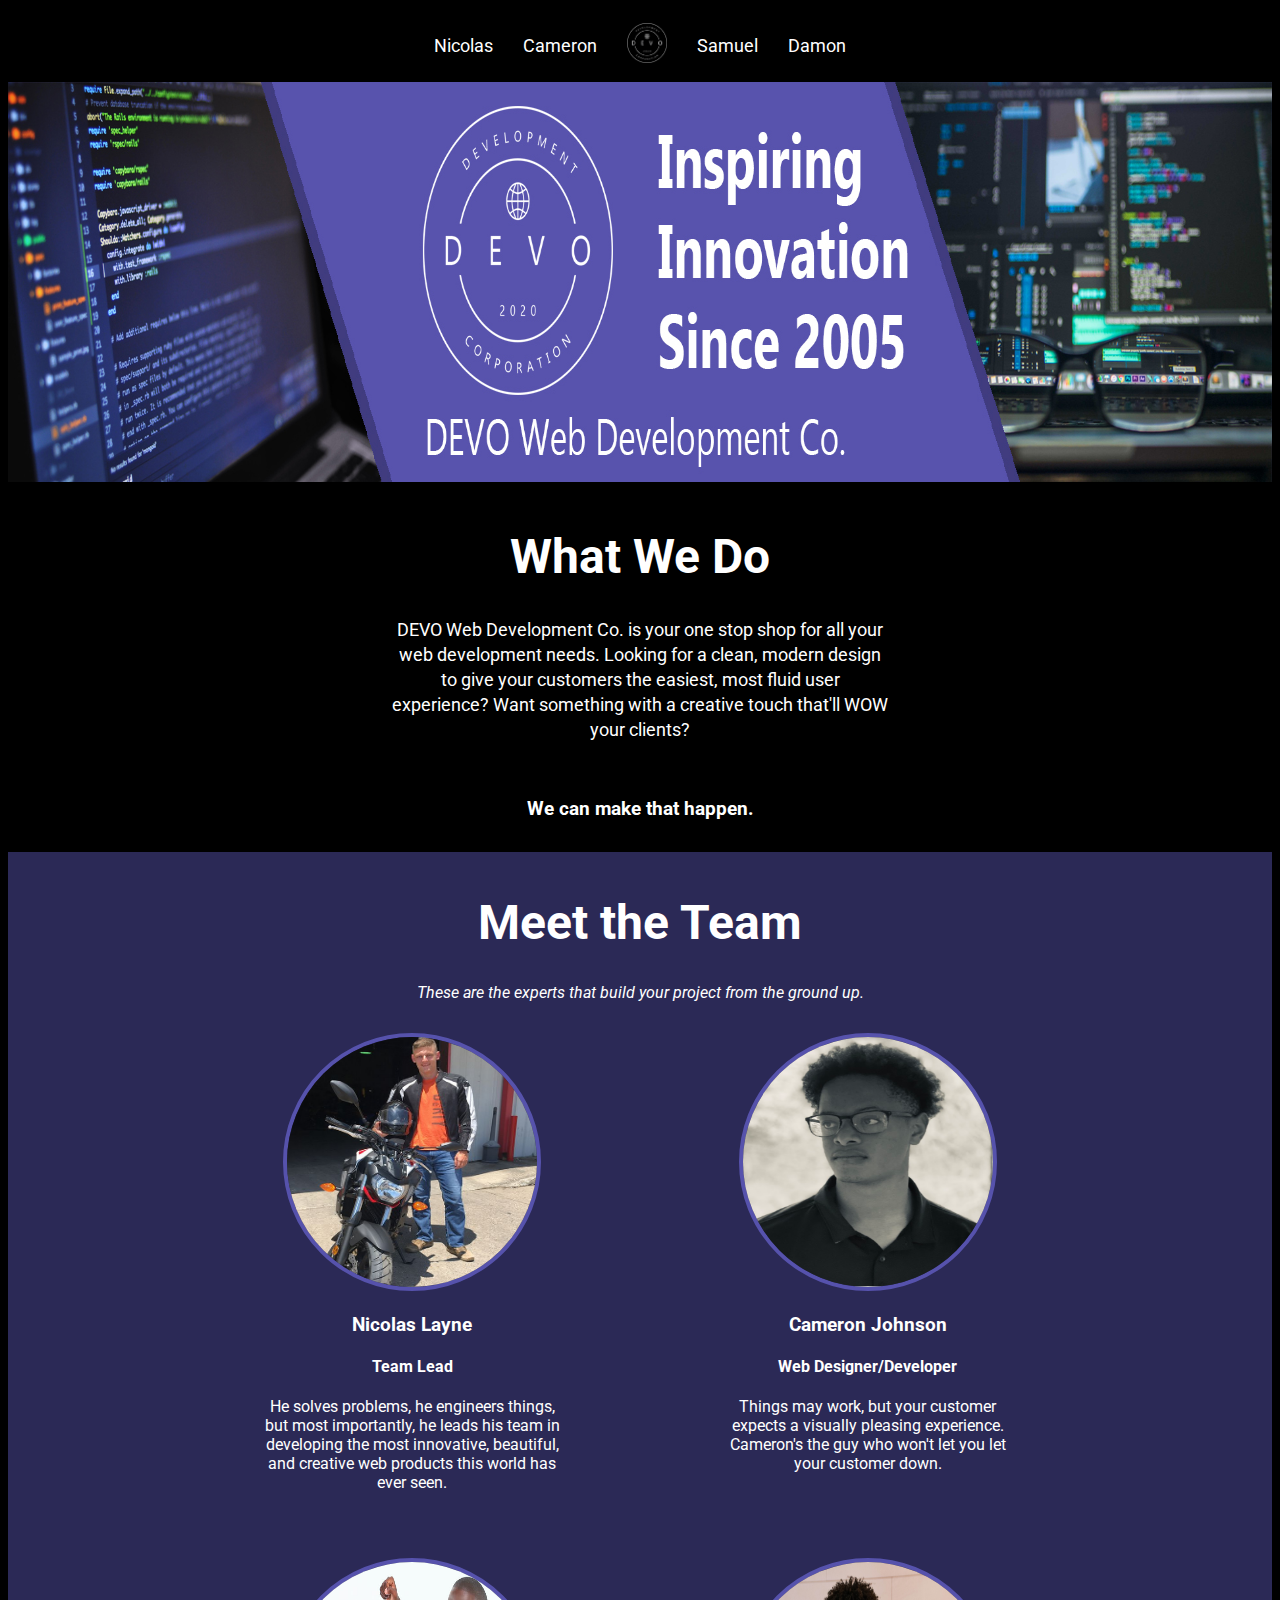
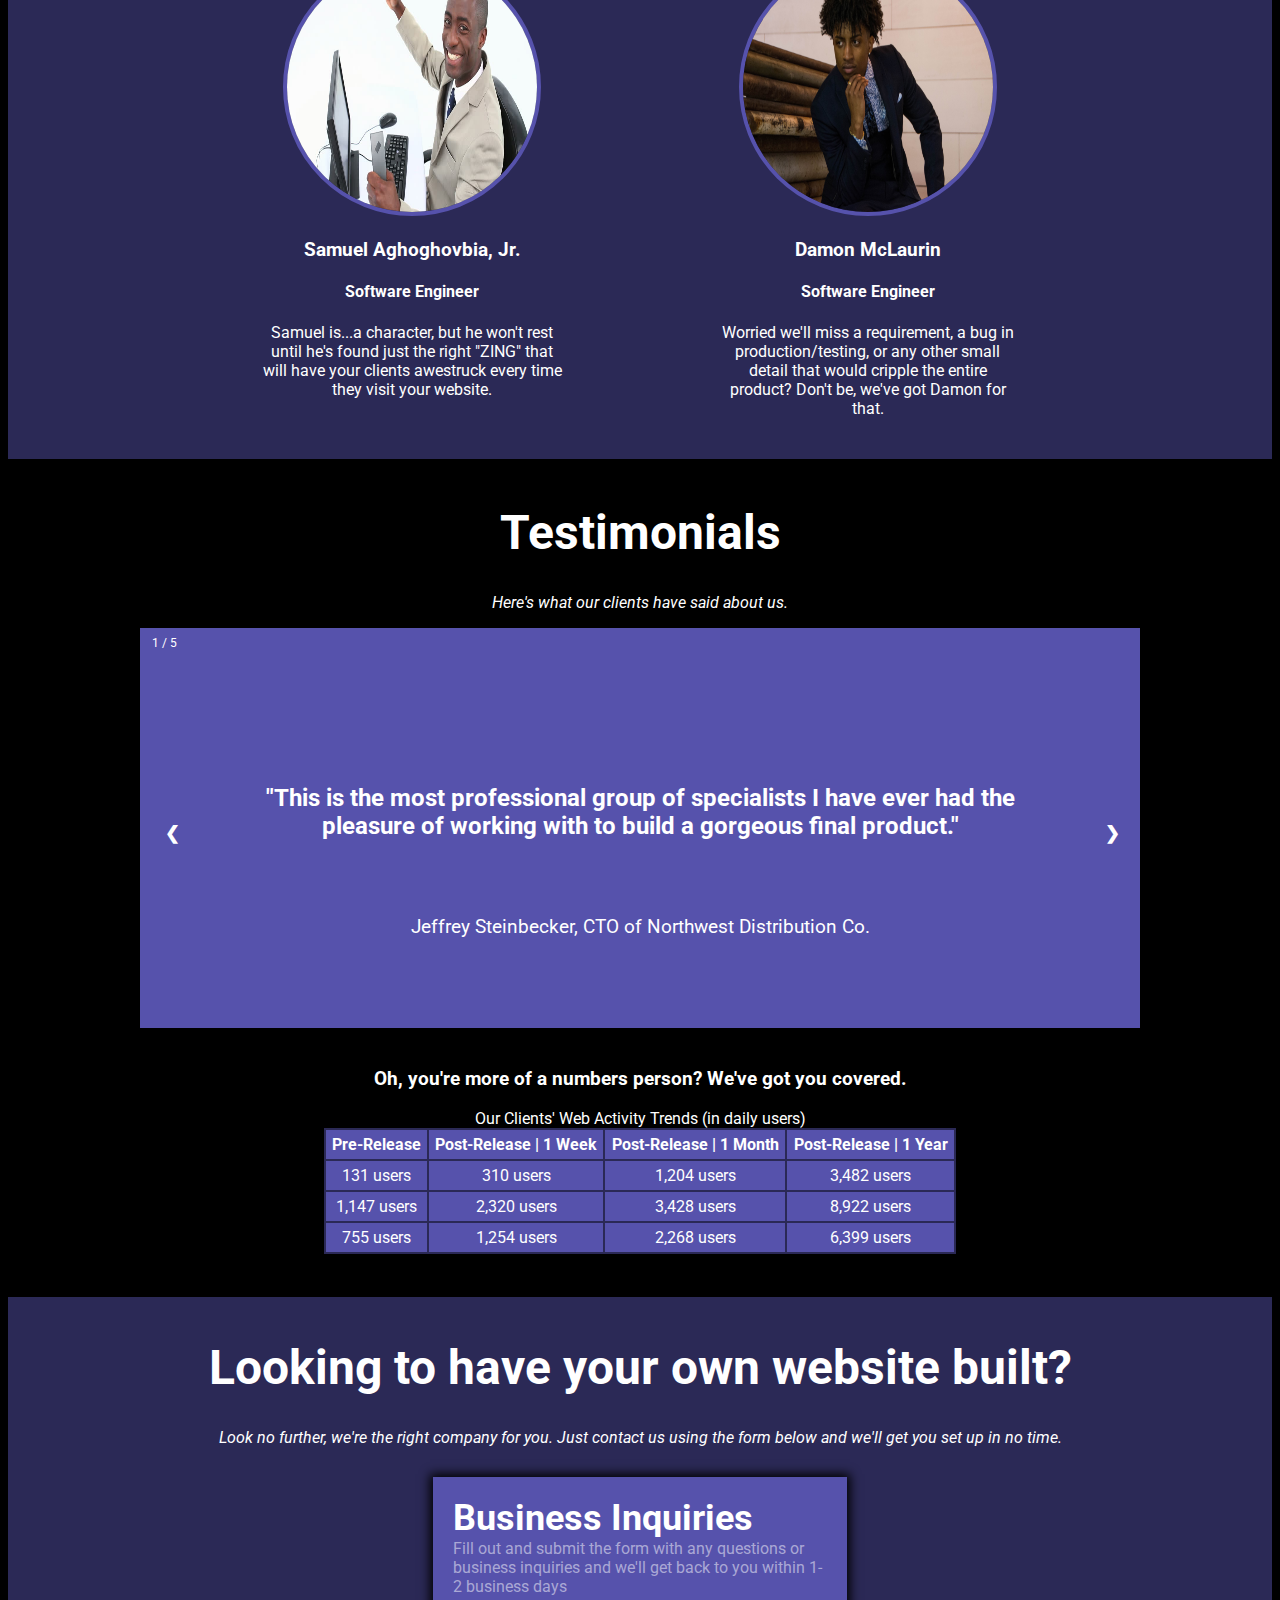
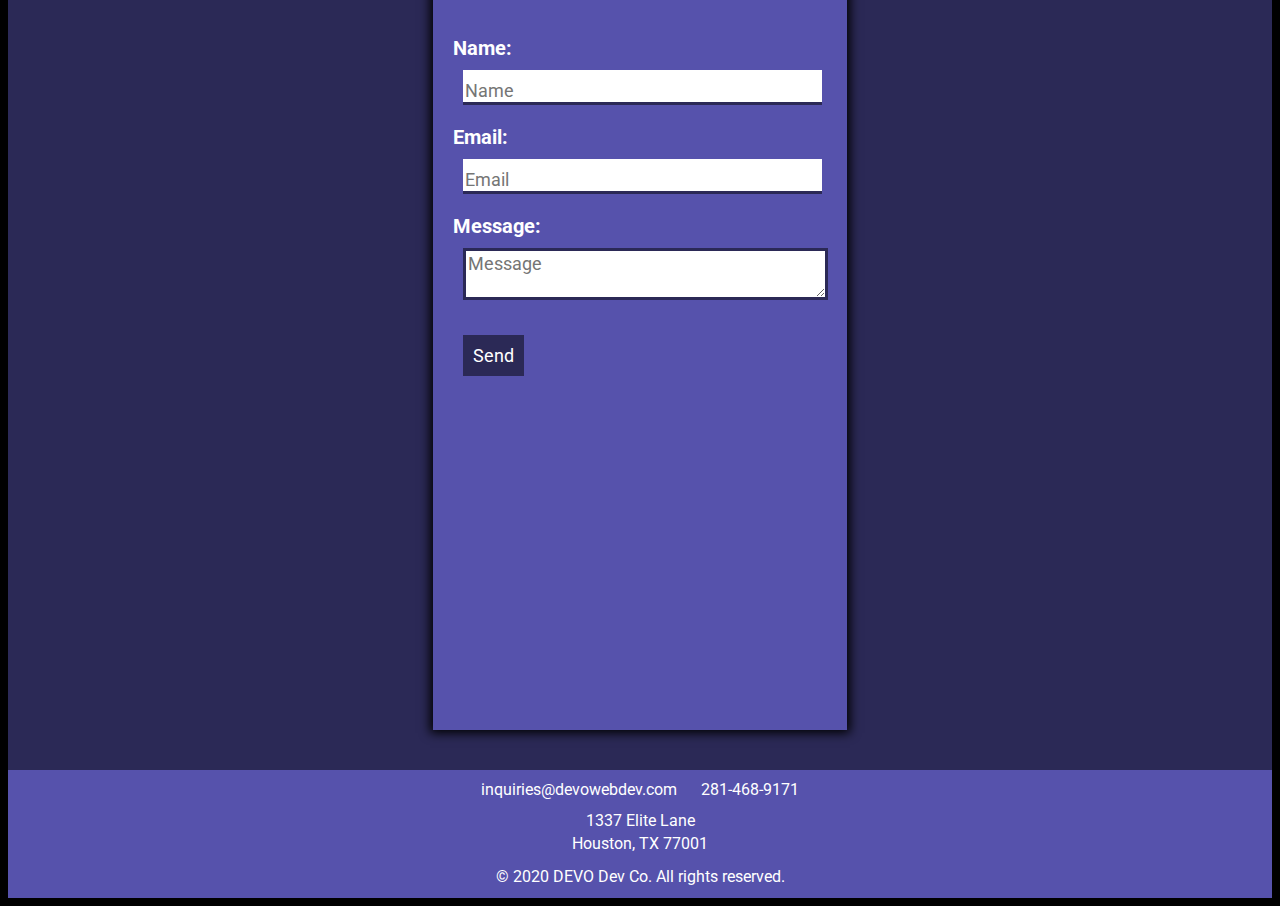
==== commit c8c9faea: "Added photo for Samuel." ====
--- a/index.html
+++ b/index.html
@@ -67,7 +67,7 @@
 			</a>
 			<a href="samuelsPage.html">
 				<div class="teamGroup">
-					<img class="teamMemberPic" src="resources/images/placeholderIMG.png" height="250" width="250" alt="Team member photo">
+					<img class="teamMemberPic" src="resources/images/samuelPic.jpg" height="250" width="250" alt="Team member photo">
 					<h3>Samuel Aghoghovbia, Jr.</h3>
 					<h4>Software Engineer</h4>
 					<p>Samuel is...a character, but he won't
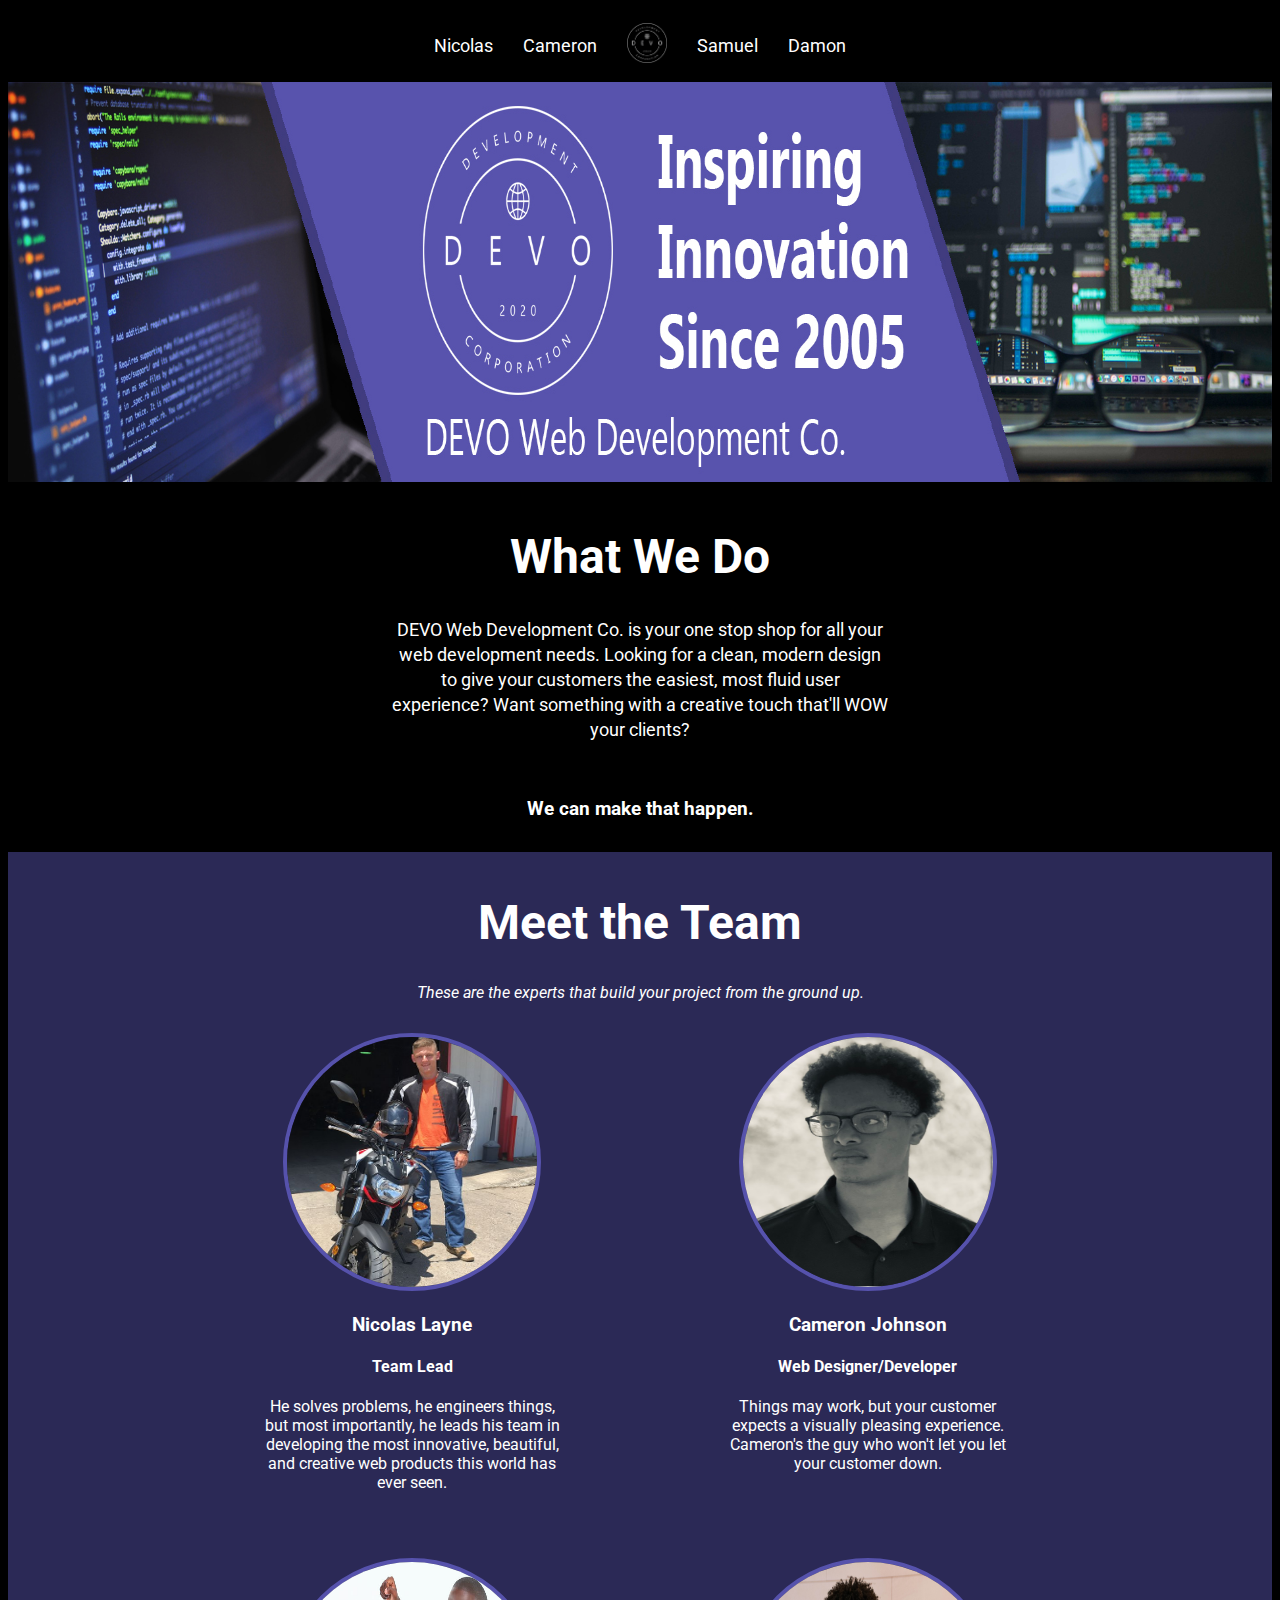
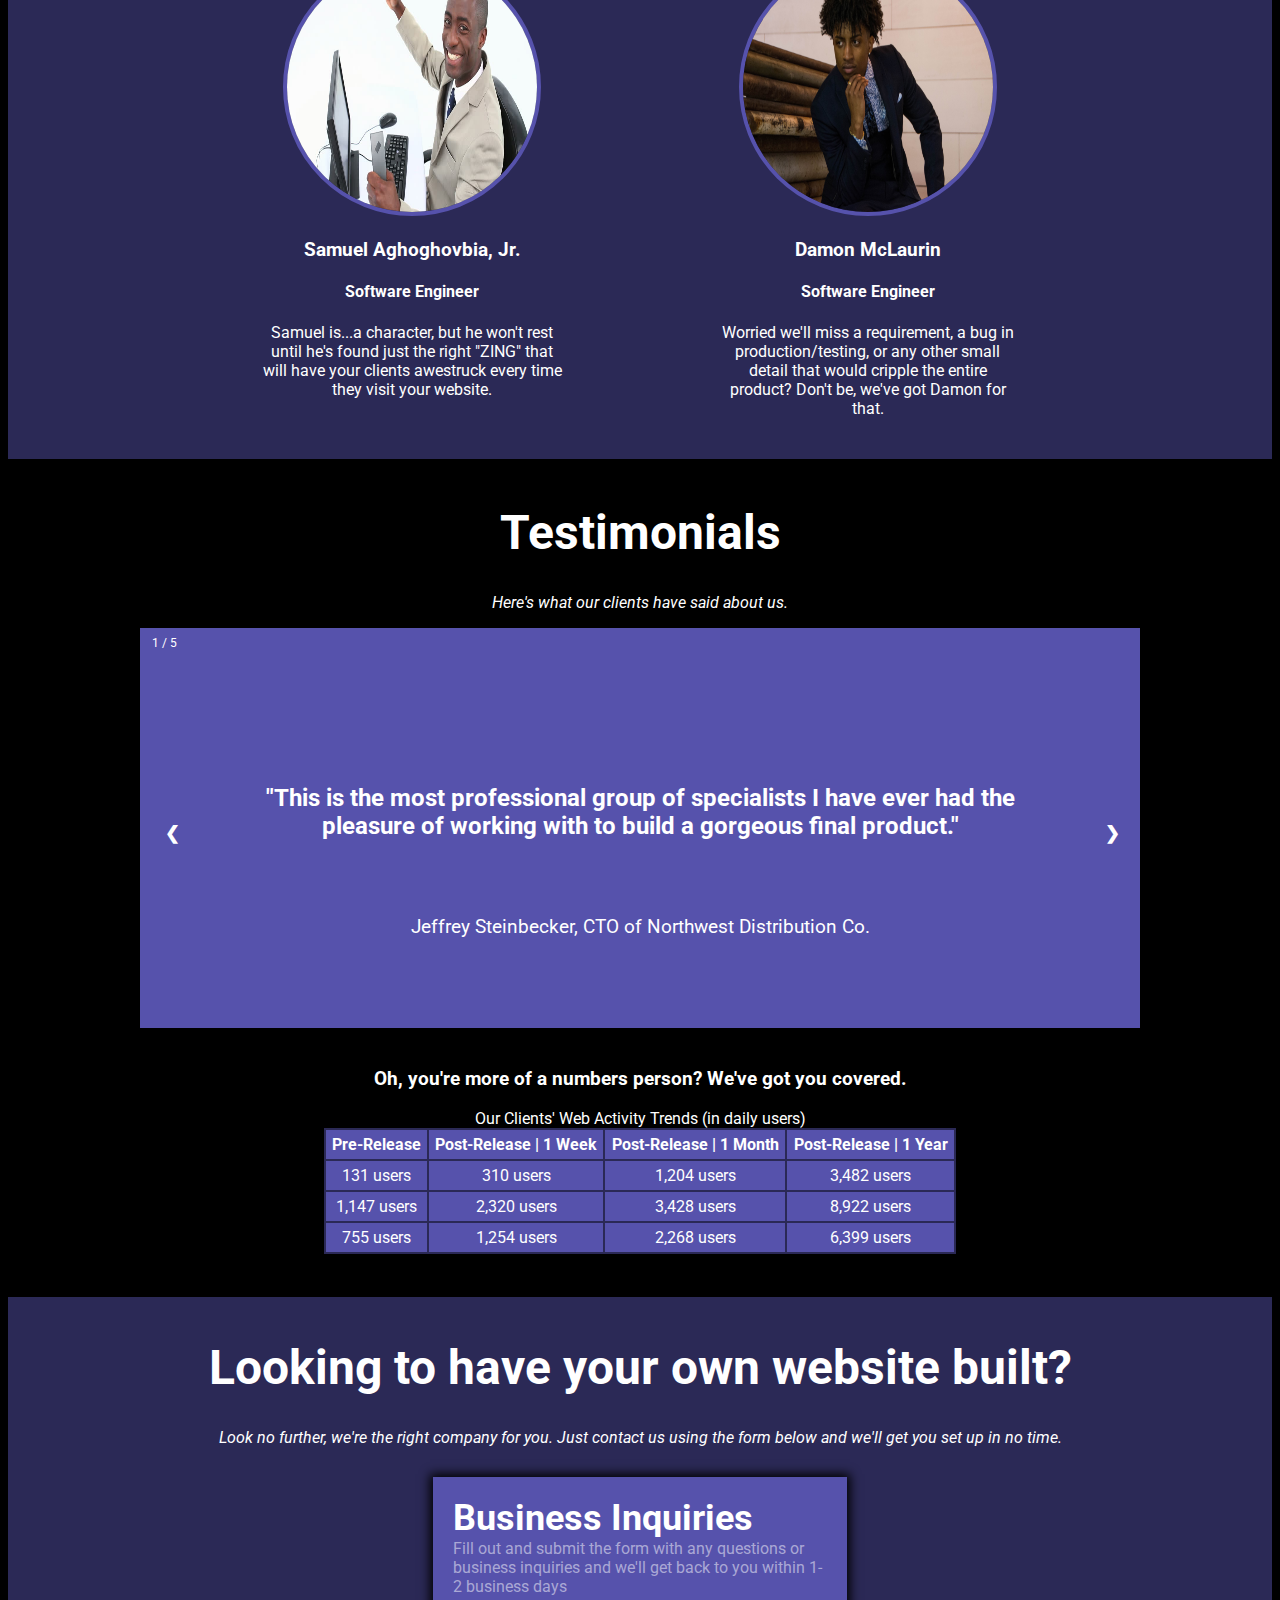
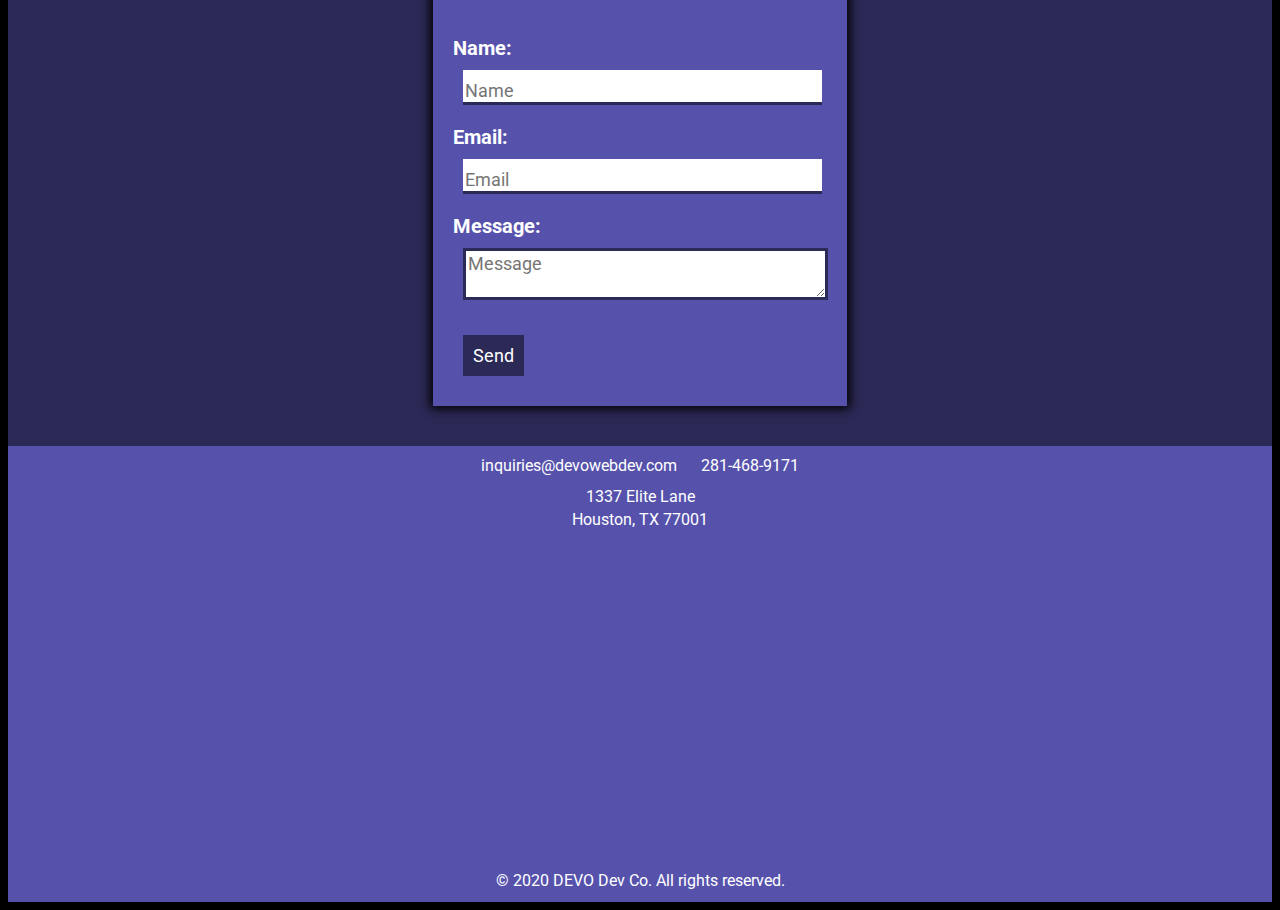
==== commit a259d20e: "Repositioned google maps iframe and updated testimonial script." ====
--- a/index.html
+++ b/index.html
@@ -199,9 +199,6 @@
 			<label>Email: <input type="Email" id="emailInput" placeholder="Email" name="_replyto"></label>
 			<label>Message: <textarea id="msgInput" placeholder="Message" name="message"></textarea></label>
 			<button type="submit" id="submitBn">Send</button>
-			<p id="iframe">
-		<iframe src="https://www.google.com/maps/embed?pb=!1m18!1m12!1m3!1d13853.057059604153!2d-95.37875477396103!3d29.76999926172561!2m3!1f0!2f0!3f0!3m2!1i1024!2i768!4f13.1!3m3!1m2!1s0x8640bf33fe664613%3A0xa4f05f17bbf35a02!2sHouston%2C%20TX!5e0!3m2!1sen!2sus!4v1587263944817!5m2!1sen!2sus" width="400" height="300" frameborder="0" style="border:0;" allowfullscreen="" aria-hidden="false" tabindex="0"></iframe>
-			</p>
 		</form>
 	
 	</div>
@@ -214,6 +211,9 @@
 		<a href="tel:000-000-000">281-468-9171</a>
 		<p style="padding-top: 12px;">1337 Elite Lane</p>
 		<p>Houston, TX 77001</p>
+		<p id="iframe">
+			<iframe src="https://www.google.com/maps/embed?pb=!1m18!1m12!1m3!1d13853.057059604153!2d-95.37875477396103!3d29.76999926172561!2m3!1f0!2f0!3f0!3m2!1i1024!2i768!4f13.1!3m3!1m2!1s0x8640bf33fe664613%3A0xa4f05f17bbf35a02!2sHouston%2C%20TX!5e0!3m2!1sen!2sus!4v1587263944817!5m2!1sen!2sus" width="400" height="300" frameborder="0" style="border:0;" allowfullscreen="" aria-hidden="false" tabindex="0"></iframe>
+		</p>
 		<p style="padding-top: 12px;">© 2020 DEVO Dev Co. All rights reserved.</p>
 	</footer>
 
--- a/stylesheets/indexStylesheet.css
+++ b/stylesheets/indexStylesheet.css
@@ -295,6 +295,7 @@
 	padding: 10px;
 	font-size: 18px;
 	color: white;
+	transition: 0.2s ease;
 }
 
 #submitBn:hover {
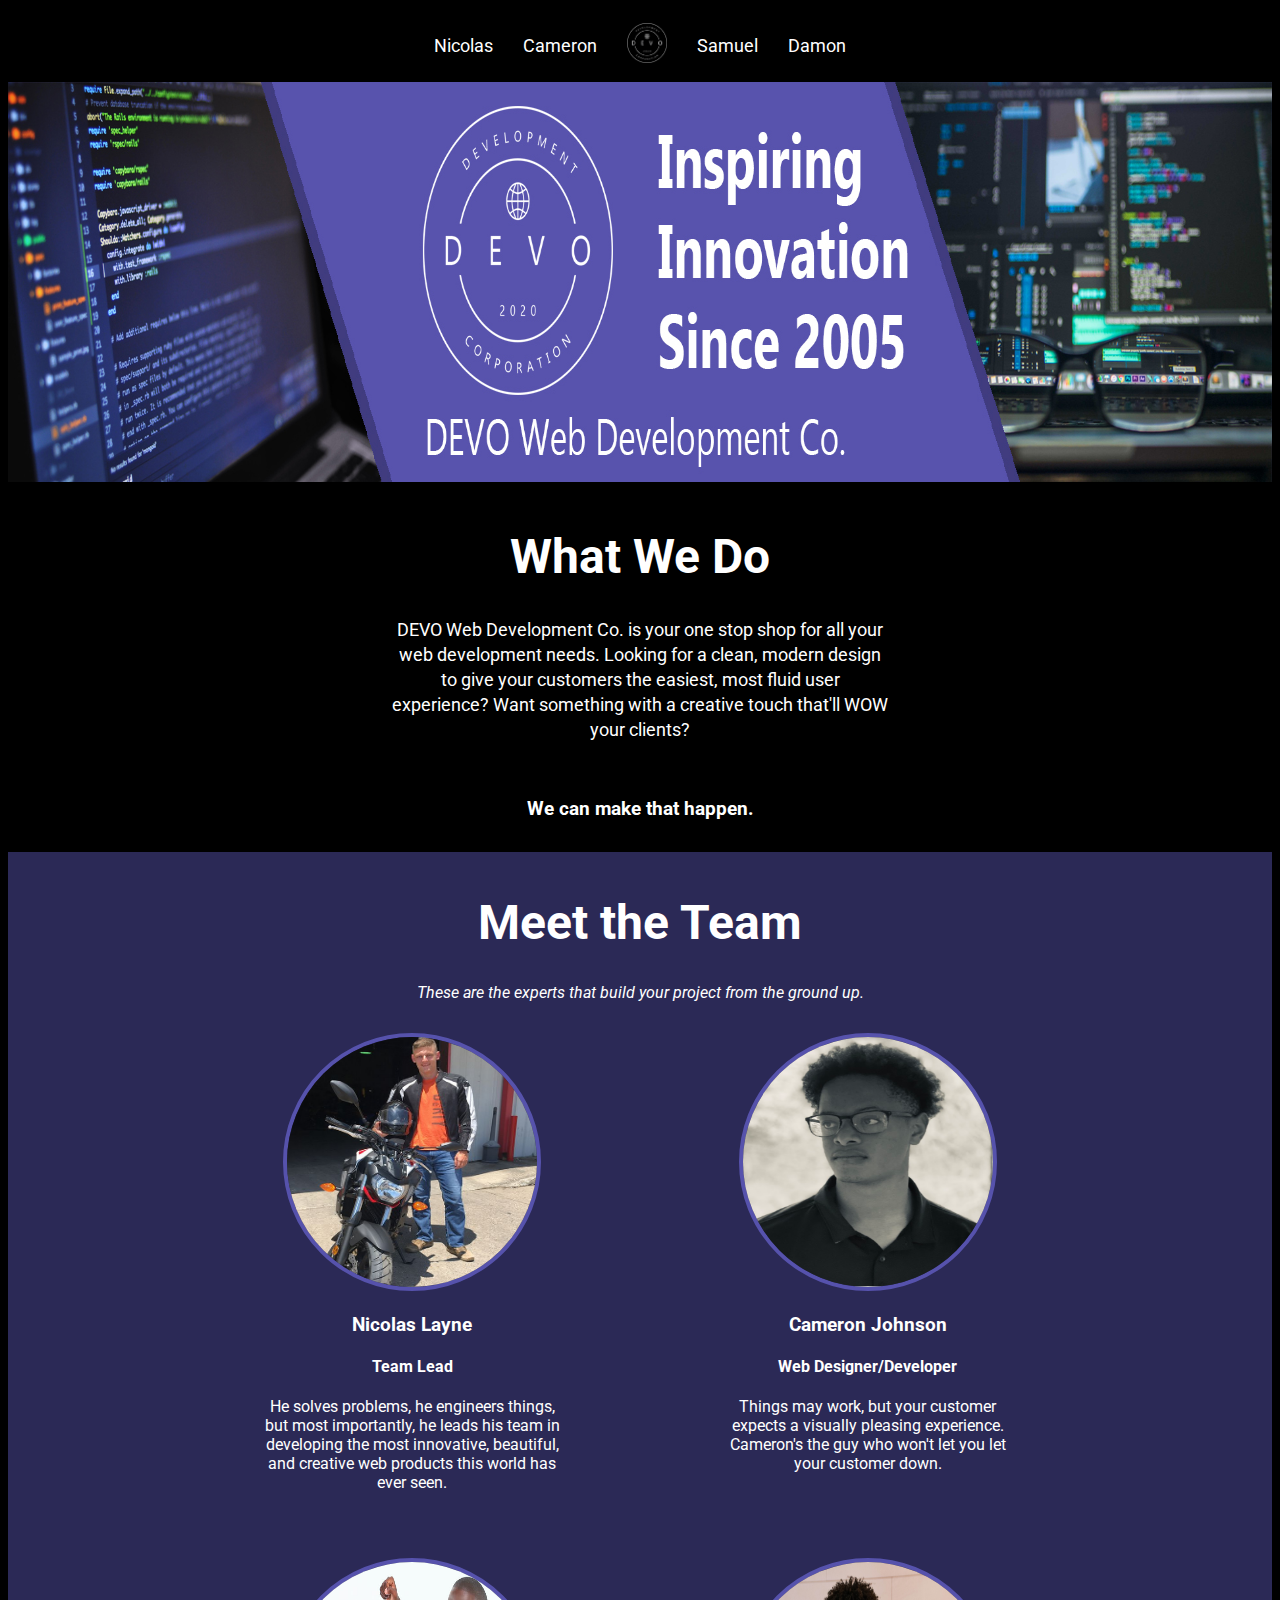
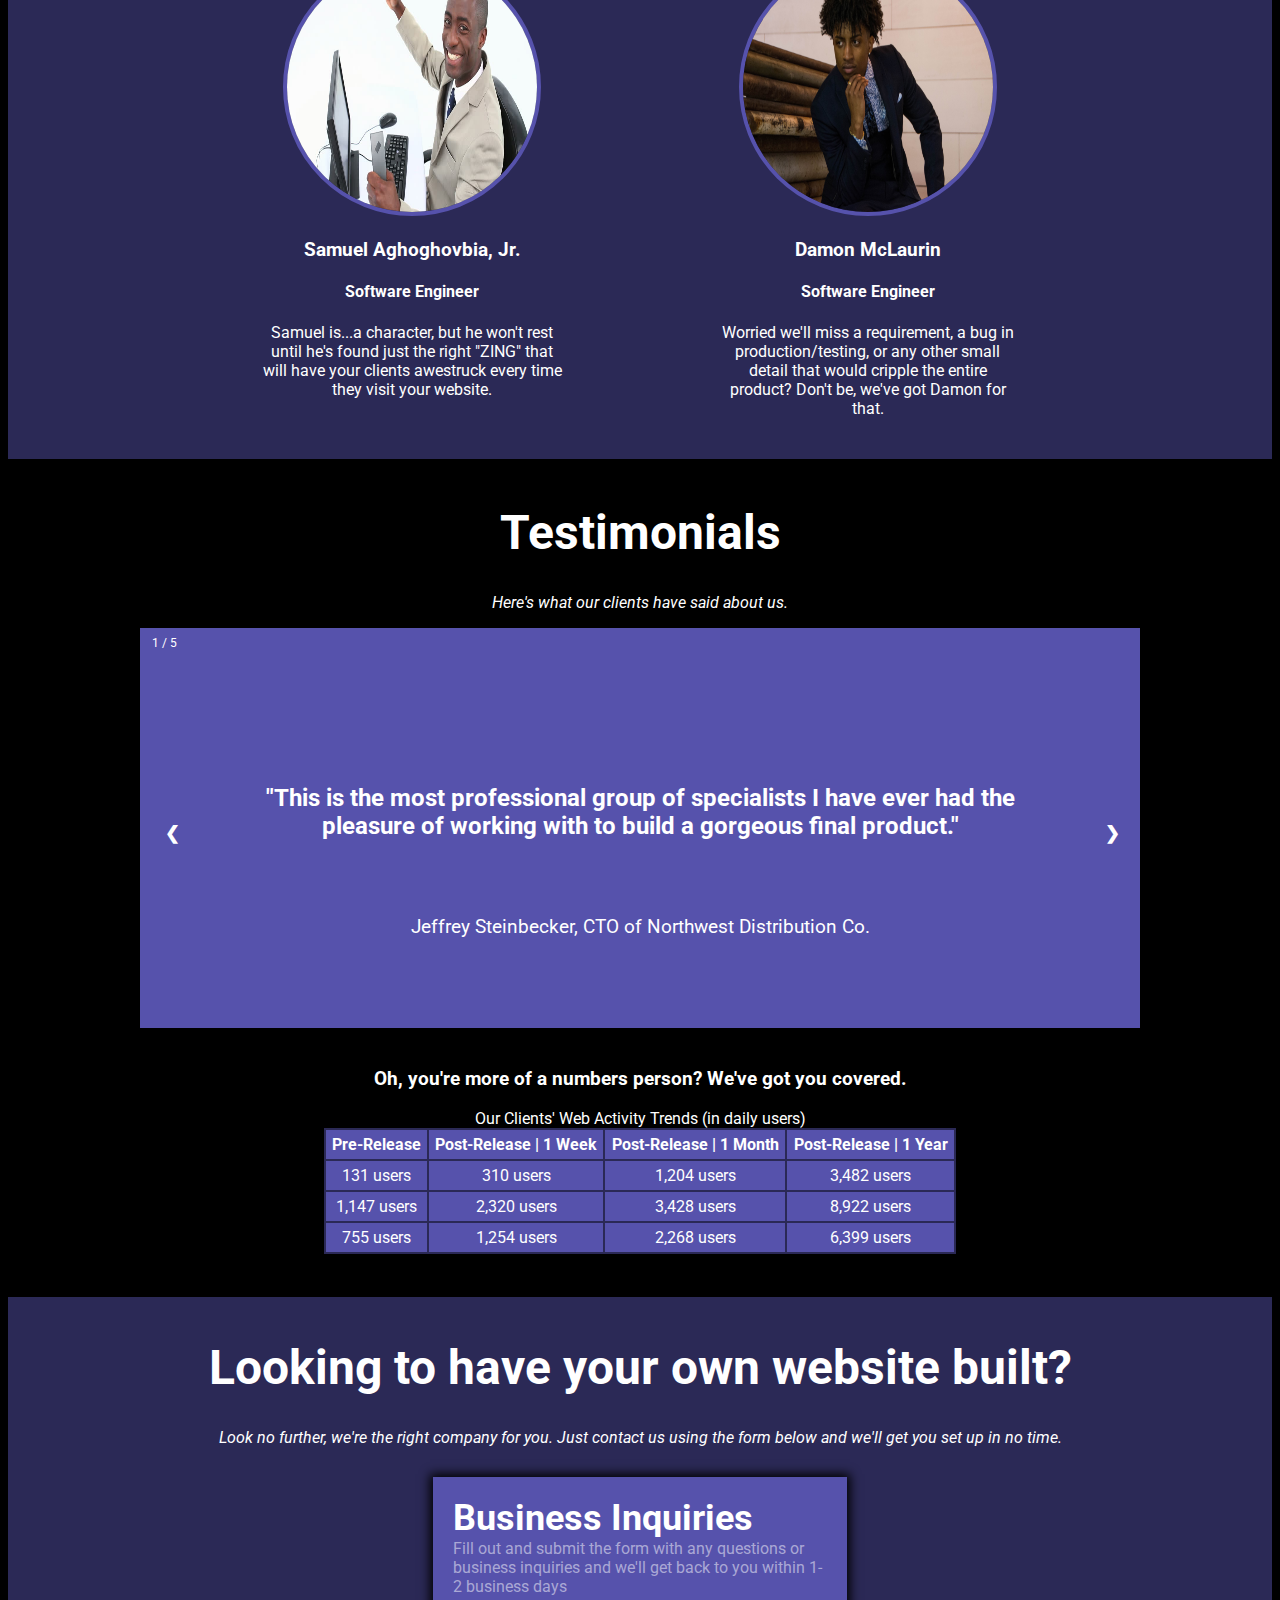
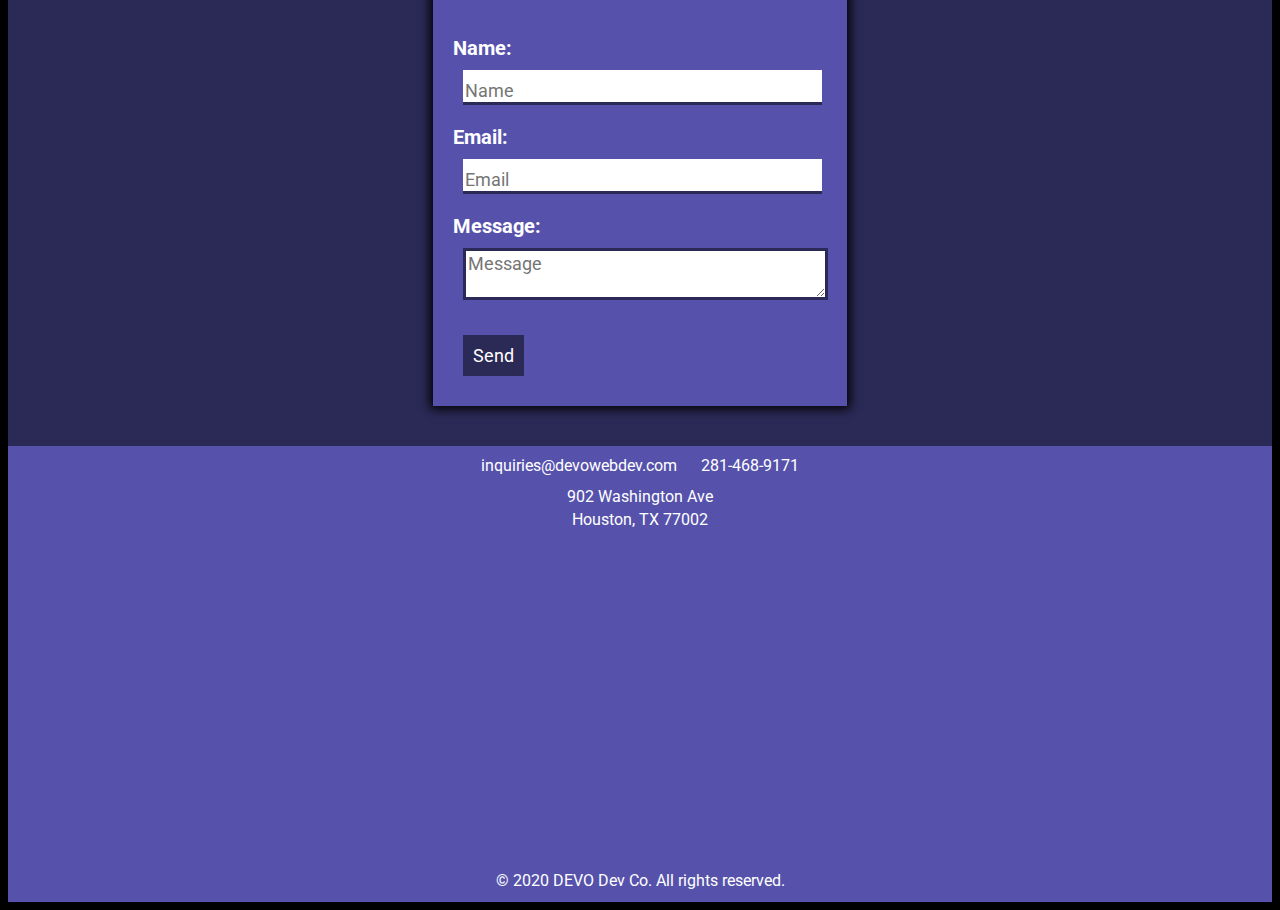
==== commit d5eec794: "Updated company address to match Google Maps one" ====
--- a/index.html
+++ b/index.html
@@ -209,8 +209,8 @@
 	<footer>
 		<a href="mailto:inquiries@devowebdev.com">inquiries@devowebdev.com</a>
 		<a href="tel:000-000-000">281-468-9171</a>
-		<p style="padding-top: 12px;">1337 Elite Lane</p>
-		<p>Houston, TX 77001</p>
+		<p style="padding-top: 12px;">902 Washington Ave</p>
+		<p>Houston, TX 77002</p>
 		<p id="iframe">
 			<iframe src="https://www.google.com/maps/embed?pb=!1m18!1m12!1m3!1d13853.057059604153!2d-95.37875477396103!3d29.76999926172561!2m3!1f0!2f0!3f0!3m2!1i1024!2i768!4f13.1!3m3!1m2!1s0x8640bf33fe664613%3A0xa4f05f17bbf35a02!2sHouston%2C%20TX!5e0!3m2!1sen!2sus!4v1587263944817!5m2!1sen!2sus" width="400" height="300" frameborder="0" style="border:0;" allowfullscreen="" aria-hidden="false" tabindex="0"></iframe>
 		</p>
